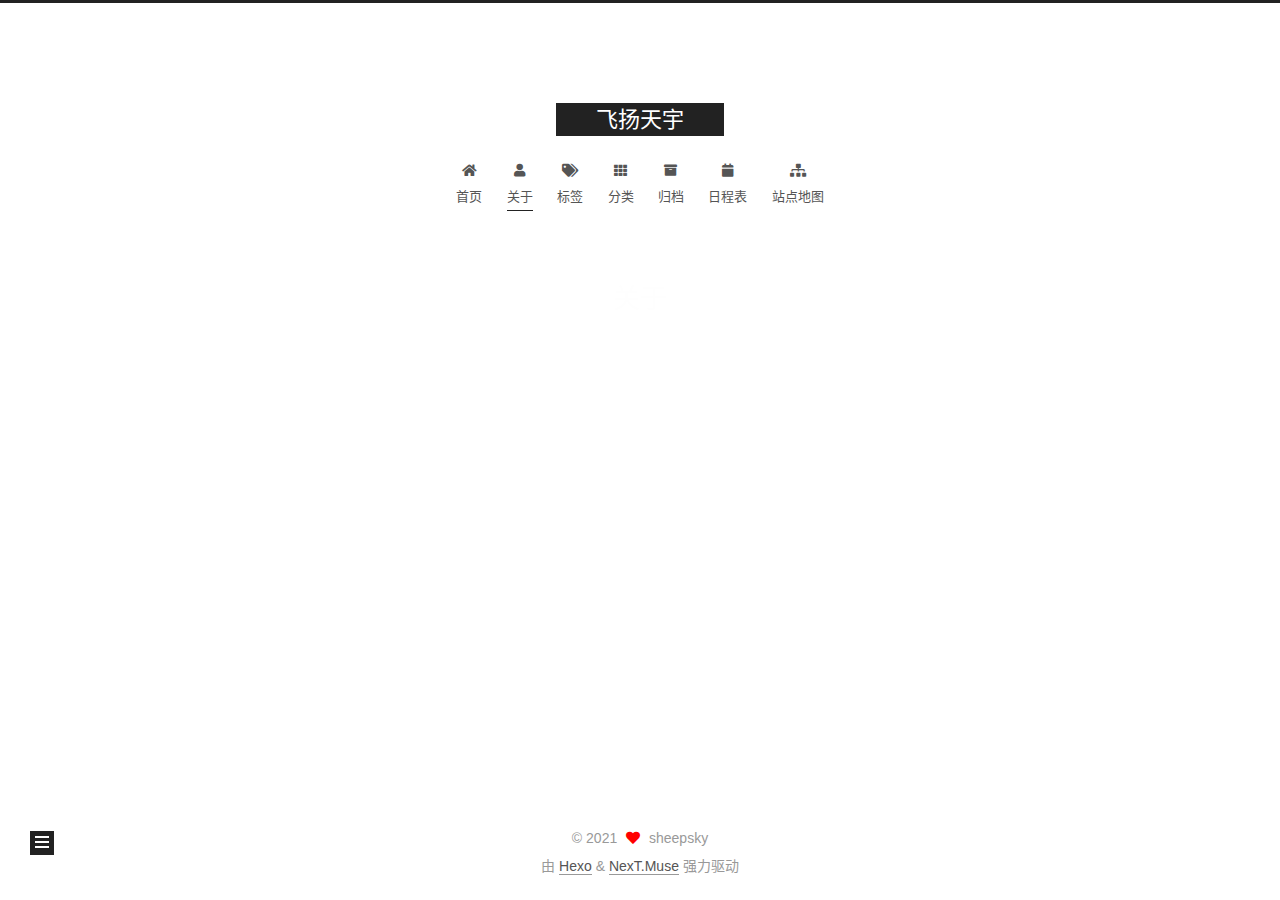
==== about/index.html @ 8d0b51e9 "Site updated: 2021-10-03 16:25:43" ====
<!DOCTYPE html>
<html lang="zh-CN">
<head>
  <meta charset="UTF-8">
<meta name="viewport" content="width=device-width, initial-scale=1, maximum-scale=2">
<meta name="theme-color" content="#222">
<meta name="generator" content="Hexo 5.4.0">
  <link rel="apple-touch-icon" sizes="180x180" href="/images/apple-touch-icon-next.png">
  <link rel="icon" type="image/png" sizes="32x32" href="/images/favicon-32x32-next.png">
  <link rel="icon" type="image/png" sizes="16x16" href="/images/favicon-16x16-next.png">
  <link rel="mask-icon" href="/images/logo.svg" color="#222">

<link rel="stylesheet" href="/css/main.css">


<link rel="stylesheet" href="/lib/font-awesome/css/all.min.css">

<script id="hexo-configurations">
    var NexT = window.NexT || {};
    var CONFIG = {"hostname":"example.com","root":"/","scheme":"Muse","version":"7.8.0","exturl":false,"sidebar":{"position":"left","display":"post","padding":18,"offset":12,"onmobile":false},"copycode":{"enable":false,"show_result":false,"style":null},"back2top":{"enable":true,"sidebar":false,"scrollpercent":false},"bookmark":{"enable":false,"color":"#222","save":"auto"},"fancybox":false,"mediumzoom":false,"lazyload":false,"pangu":false,"comments":{"style":"tabs","active":null,"storage":true,"lazyload":false,"nav":null},"algolia":{"hits":{"per_page":10},"labels":{"input_placeholder":"Search for Posts","hits_empty":"We didn't find any results for the search: ${query}","hits_stats":"${hits} results found in ${time} ms"}},"localsearch":{"enable":false,"trigger":"auto","top_n_per_article":1,"unescape":false,"preload":false},"motion":{"enable":true,"async":false,"transition":{"post_block":"fadeIn","post_header":"slideDownIn","post_body":"slideDownIn","coll_header":"slideLeftIn","sidebar":"slideUpIn"}}};
  </script>

  <meta property="og:type" content="website">
<meta property="og:title" content="关于">
<meta property="og:url" content="http://example.com/about/index.html">
<meta property="og:site_name" content="飞扬天宇">
<meta property="og:locale" content="zh_CN">
<meta property="article:published_time" content="2020-02-10T14:07:08.000Z">
<meta property="article:modified_time" content="2021-10-03T08:23:52.274Z">
<meta property="article:author" content="sheepsky">
<meta name="twitter:card" content="summary">

<link rel="canonical" href="http://example.com/about/">


<script id="page-configurations">
  // https://hexo.io/docs/variables.html
  CONFIG.page = {
    sidebar: "",
    isHome : false,
    isPost : false,
    lang   : 'zh-CN'
  };
</script>

  <title>关于 | 飞扬天宇
</title>
  






  <noscript>
  <style>
  .use-motion .brand,
  .use-motion .menu-item,
  .sidebar-inner,
  .use-motion .post-block,
  .use-motion .pagination,
  .use-motion .comments,
  .use-motion .post-header,
  .use-motion .post-body,
  .use-motion .collection-header { opacity: initial; }

  .use-motion .site-title,
  .use-motion .site-subtitle {
    opacity: initial;
    top: initial;
  }

  .use-motion .logo-line-before i { left: initial; }
  .use-motion .logo-line-after i { right: initial; }
  </style>
</noscript>

</head>

<body itemscope itemtype="http://schema.org/WebPage">
  <div class="container use-motion">
    <div class="headband"></div>

    <header class="header" itemscope itemtype="http://schema.org/WPHeader">
      <div class="header-inner"><div class="site-brand-container">
  <div class="site-nav-toggle">
    <div class="toggle" aria-label="切换导航栏">
      <span class="toggle-line toggle-line-first"></span>
      <span class="toggle-line toggle-line-middle"></span>
      <span class="toggle-line toggle-line-last"></span>
    </div>
  </div>

  <div class="site-meta">

    <a href="/" class="brand" rel="start">
      <span class="logo-line-before"><i></i></span>
      <h1 class="site-title">飞扬天宇</h1>
      <span class="logo-line-after"><i></i></span>
    </a>
  </div>

  <div class="site-nav-right">
    <div class="toggle popup-trigger">
    </div>
  </div>
</div>




<nav class="site-nav">
  <ul id="menu" class="main-menu menu">
        <li class="menu-item menu-item-home">

    <a href="/" rel="section"><i class="fa fa-home fa-fw"></i>首页</a>

  </li>
        <li class="menu-item menu-item-about">

    <a href="/about/" rel="section"><i class="fa fa-user fa-fw"></i>关于</a>

  </li>
        <li class="menu-item menu-item-tags">

    <a href="/tags/" rel="section"><i class="fa fa-tags fa-fw"></i>标签</a>

  </li>
        <li class="menu-item menu-item-categories">

    <a href="/categories/" rel="section"><i class="fa fa-th fa-fw"></i>分类</a>

  </li>
        <li class="menu-item menu-item-archives">

    <a href="/archives/" rel="section"><i class="fa fa-archive fa-fw"></i>归档</a>

  </li>
        <li class="menu-item menu-item-schedule">

    <a href="/schedule/" rel="section"><i class="fa fa-calendar fa-fw"></i>日程表</a>

  </li>
        <li class="menu-item menu-item-sitemap">

    <a href="/sitemap.xml" rel="section"><i class="fa fa-sitemap fa-fw"></i>站点地图</a>

  </li>
  </ul>
</nav>




</div>
    </header>

    
  <div class="back-to-top">
    <i class="fa fa-arrow-up"></i>
    <span>0%</span>
  </div>


    <main class="main">
      <div class="main-inner">
        <div class="content-wrap">
          
  
  

          <div class="content page posts-expand">
            

    
    
    
    <div class="post-block" lang="zh-CN">
      <header class="post-header">

<h1 class="post-title" itemprop="name headline">关于
</h1>

<div class="post-meta">
  

</div>

</header>

      
      
      
      <div class="post-body">
          
      </div>
      
      
      
    </div>
    

    
    
    


          </div>
          

<script>
  window.addEventListener('tabs:register', () => {
    let { activeClass } = CONFIG.comments;
    if (CONFIG.comments.storage) {
      activeClass = localStorage.getItem('comments_active') || activeClass;
    }
    if (activeClass) {
      let activeTab = document.querySelector(`a[href="#comment-${activeClass}"]`);
      if (activeTab) {
        activeTab.click();
      }
    }
  });
  if (CONFIG.comments.storage) {
    window.addEventListener('tabs:click', event => {
      if (!event.target.matches('.tabs-comment .tab-content .tab-pane')) return;
      let commentClass = event.target.classList[1];
      localStorage.setItem('comments_active', commentClass);
    });
  }
</script>

        </div>
          
  
  <div class="toggle sidebar-toggle">
    <span class="toggle-line toggle-line-first"></span>
    <span class="toggle-line toggle-line-middle"></span>
    <span class="toggle-line toggle-line-last"></span>
  </div>

  <aside class="sidebar">
    <div class="sidebar-inner">

      <ul class="sidebar-nav motion-element">
        <li class="sidebar-nav-toc">
          文章目录
        </li>
        <li class="sidebar-nav-overview">
          站点概览
        </li>
      </ul>

      <!--noindex-->
      <div class="post-toc-wrap sidebar-panel">
      </div>
      <!--/noindex-->

      <div class="site-overview-wrap sidebar-panel">
        <div class="site-author motion-element" itemprop="author" itemscope itemtype="http://schema.org/Person">
  <p class="site-author-name" itemprop="name">sheepsky</p>
  <div class="site-description" itemprop="description"></div>
</div>
<div class="site-state-wrap motion-element">
  <nav class="site-state">
      <div class="site-state-item site-state-posts">
          <a href="/archives/">
        
          <span class="site-state-item-count">1</span>
          <span class="site-state-item-name">日志</span>
        </a>
      </div>
  </nav>
</div>



      </div>

    </div>
  </aside>
  <div id="sidebar-dimmer"></div>


      </div>
    </main>

    <footer class="footer">
      <div class="footer-inner">
        

        

<div class="copyright">
  
  &copy; 
  <span itemprop="copyrightYear">2021</span>
  <span class="with-love">
    <i class="fa fa-heart"></i>
  </span>
  <span class="author" itemprop="copyrightHolder">sheepsky</span>
</div>
  <div class="powered-by">由 <a href="https://hexo.io/" class="theme-link" rel="noopener" target="_blank">Hexo</a> & <a href="https://muse.theme-next.org/" class="theme-link" rel="noopener" target="_blank">NexT.Muse</a> 强力驱动
  </div>

        








      </div>
    </footer>
  </div>

  
  <script src="/lib/anime.min.js"></script>
  <script src="/lib/velocity/velocity.min.js"></script>
  <script src="/lib/velocity/velocity.ui.min.js"></script>

<script src="/js/utils.js"></script>

<script src="/js/motion.js"></script>


<script src="/js/schemes/muse.js"></script>


<script src="/js/next-boot.js"></script>




  















  

  

</body>
</html>
---- css/main.css ----
:root {
  --body-bg-color: #fff;
  --content-bg-color: #fff;
  --card-bg-color: #f5f5f5;
  --text-color: #555;
  --blockquote-color: #666;
  --link-color: #555;
  --link-hover-color: #222;
  --brand-color: #fff;
  --brand-hover-color: #fff;
  --table-row-odd-bg-color: #f9f9f9;
  --table-row-hover-bg-color: #f5f5f5;
  --menu-item-bg-color: #f5f5f5;
  --btn-default-bg: #222;
  --btn-default-color: #fff;
  --btn-default-border-color: #222;
  --btn-default-hover-bg: #fff;
  --btn-default-hover-color: #222;
  --btn-default-hover-border-color: #222;
}
html {
  line-height: 1.15; /* 1 */
  -webkit-text-size-adjust: 100%; /* 2 */
}
body {
  margin: 0;
}
main {
  display: block;
}
h1 {
  font-size: 2em;
  margin: 0.67em 0;
}
hr {
  box-sizing: content-box; /* 1 */
  height: 0; /* 1 */
  overflow: visible; /* 2 */
}
pre {
  font-family: monospace, monospace; /* 1 */
  font-size: 1em; /* 2 */
}
a {
  background: transparent;
}
abbr[title] {
  border-bottom: none; /* 1 */
  text-decoration: underline; /* 2 */
  text-decoration: underline dotted; /* 2 */
}
b,
strong {
  font-weight: bolder;
}
code,
kbd,
samp {
  font-family: monospace, monospace; /* 1 */
  font-size: 1em; /* 2 */
}
small {
  font-size: 80%;
}
sub,
sup {
  font-size: 75%;
  line-height: 0;
  position: relative;
  vertical-align: baseline;
}
sub {
  bottom: -0.25em;
}
sup {
  top: -0.5em;
}
img {
  border-style: none;
}
button,
input,
optgroup,
select,
textarea {
  font-family: inherit; /* 1 */
  font-size: 100%; /* 1 */
  line-height: 1.15; /* 1 */
  margin: 0; /* 2 */
}
button,
input {
/* 1 */
  overflow: visible;
}
button,
select {
/* 1 */
  text-transform: none;
}
button,
[type='button'],
[type='reset'],
[type='submit'] {
  -webkit-appearance: button;
}
button::-moz-focus-inner,
[type='button']::-moz-focus-inner,
[type='reset']::-moz-focus-inner,
[type='submit']::-moz-focus-inner {
  border-style: none;
  padding: 0;
}
button:-moz-focusring,
[type='button']:-moz-focusring,
[type='reset']:-moz-focusring,
[type='submit']:-moz-focusring {
  outline: 1px dotted ButtonText;
}
fieldset {
  padding: 0.35em 0.75em 0.625em;
}
legend {
  box-sizing: border-box; /* 1 */
  color: inherit; /* 2 */
  display: table; /* 1 */
  max-width: 100%; /* 1 */
  padding: 0; /* 3 */
  white-space: normal; /* 1 */
}
progress {
  vertical-align: baseline;
}
textarea {
  overflow: auto;
}
[type='checkbox'],
[type='radio'] {
  box-sizing: border-box; /* 1 */
  padding: 0; /* 2 */
}
[type='number']::-webkit-inner-spin-button,
[type='number']::-webkit-outer-spin-button {
  height: auto;
}
[type='search'] {
  outline-offset: -2px; /* 2 */
  -webkit-appearance: textfield; /* 1 */
}
[type='search']::-webkit-search-decoration {
  -webkit-appearance: none;
}
::-webkit-file-upload-button {
  font: inherit; /* 2 */
  -webkit-appearance: button; /* 1 */
}
details {
  display: block;
}
summary {
  display: list-item;
}
template {
  display: none;
}
[hidden] {
  display: none;
}
::selection {
  background: #262a30;
  color: #eee;
}
html,
body {
  height: 100%;
}
body {
  background: var(--body-bg-color);
  color: var(--text-color);
  font-family: 'Lato', "PingFang SC", "Microsoft YaHei", sans-serif;
  font-size: 1em;
  line-height: 2;
}
@media (max-width: 991px) {
  body {
    padding-left: 0 !important;
    padding-right: 0 !important;
  }
}
h1,
h2,
h3,
h4,
h5,
h6 {
  font-family: 'Lato', "PingFang SC", "Microsoft YaHei", sans-serif;
  font-weight: bold;
  line-height: 1.5;
  margin: 20px 0 15px;
}
h1 {
  font-size: 1.5em;
}
h2 {
  font-size: 1.375em;
}
h3 {
  font-size: 1.25em;
}
h4 {
  font-size: 1.125em;
}
h5 {
  font-size: 1em;
}
h6 {
  font-size: 0.875em;
}
p {
  margin: 0 0 20px 0;
}
a,
span.exturl {
  border-bottom: 1px solid #999;
  color: var(--link-color);
  outline: 0;
  text-decoration: none;
  overflow-wrap: break-word;
  word-wrap: break-word;
  cursor: pointer;
}
a:hover,
span.exturl:hover {
  border-bottom-color: var(--link-hover-color);
  color: var(--link-hover-color);
}
iframe,
img,
video {
  display: block;
  margin-left: auto;
  margin-right: auto;
  max-width: 100%;
}
hr {
  background-image: repeating-linear-gradient(-45deg, #ddd, #ddd 4px, transparent 4px, transparent 8px);
  border: 0;
  height: 3px;
  margin: 40px 0;
}
blockquote {
  border-left: 4px solid #ddd;
  color: var(--blockquote-color);
  margin: 0;
  padding: 0 15px;
}
blockquote cite::before {
  content: '-';
  padding: 0 5px;
}
dt {
  font-weight: bold;
}
dd {
  margin: 0;
  padding: 0;
}
kbd {
  background-color: #f5f5f5;
  background-image: linear-gradient(#eee, #fff, #eee);
  border: 1px solid #ccc;
  border-radius: 0.2em;
  box-shadow: 0.1em 0.1em 0.2em rgba(0,0,0,0.1);
  color: #555;
  font-family: inherit;
  padding: 0.1em 0.3em;
  white-space: nowrap;
}
.table-container {
  overflow: auto;
}
table {
  border-collapse: collapse;
  border-spacing: 0;
  font-size: 0.875em;
  margin: 0 0 20px 0;
  width: 100%;
}
tbody tr:nth-of-type(odd) {
  background: var(--table-row-odd-bg-color);
}
tbody tr:hover {
  background: var(--table-row-hover-bg-color);
}
caption,
th,
td {
  font-weight: normal;
  padding: 8px;
  vertical-align: middle;
}
th,
td {
  border: 1px solid #ddd;
  border-bottom: 3px solid #ddd;
}
th {
  font-weight: 700;
  padding-bottom: 10px;
}
td {
  border-bottom-width: 1px;
}
.btn {
  background: var(--btn-default-bg);
  border: 2px solid var(--btn-default-border-color);
  border-radius: 0;
  color: var(--btn-default-color);
  display: inline-block;
  font-size: 0.875em;
  line-height: 2;
  padding: 0 20px;
  text-decoration: none;
  transition-property: background-color;
  transition-delay: 0s;
  transition-duration: 0.2s;
  transition-timing-function: ease-in-out;
}
.btn:hover {
  background: var(--btn-default-hover-bg);
  border-color: var(--btn-default-hover-border-color);
  color: var(--btn-default-hover-color);
}
.btn + .btn {
  margin: 0 0 8px 8px;
}
.btn .fa-fw {
  text-align: left;
  width: 1.285714285714286em;
}
.toggle {
  line-height: 0;
}
.toggle .toggle-line {
  background: #fff;
  display: inline-block;
  height: 2px;
  left: 0;
  position: relative;
  top: 0;
  transition: all 0.4s;
  vertical-align: top;
  width: 100%;
}
.toggle .toggle-line:not(:first-child) {
  margin-top: 3px;
}
.toggle.toggle-arrow .toggle-line-first {
  left: 50%;
  top: 2px;
  transform: rotate(45deg);
  width: 50%;
}
.toggle.toggle-arrow .toggle-line-middle {
  left: 2px;
  width: 90%;
}
.toggle.toggle-arrow .toggle-line-last {
  left: 50%;
  top: -2px;
  transform: rotate(-45deg);
  width: 50%;
}
.toggle.toggle-close .toggle-line-first {
  transform: rotate(-45deg);
  top: 5px;
}
.toggle.toggle-close .toggle-line-middle {
  opacity: 0;
}
.toggle.toggle-close .toggle-line-last {
  transform: rotate(45deg);
  top: -5px;
}
.highlight,
pre {
  background: #f7f7f7;
  color: #4d4d4c;
  line-height: 1.6;
  margin: 0 auto 20px;
}
pre,
code {
  font-family: consolas, Menlo, monospace, "PingFang SC", "Microsoft YaHei";
}
code {
  background: #eee;
  border-radius: 3px;
  color: #555;
  padding: 2px 4px;
  overflow-wrap: break-word;
  word-wrap: break-word;
}
.highlight *::selection {
  background: #d6d6d6;
}
.highlight pre {
  border: 0;
  margin: 0;
  padding: 10px 0;
}
.highlight table {
  border: 0;
  margin: 0;
  width: auto;
}
.highlight td {
  border: 0;
  padding: 0;
}
.highlight figcaption {
  background: #eff2f3;
  color: #4d4d4c;
  display: flex;
  font-size: 0.875em;
  justify-content: space-between;
  line-height: 1.2;
  padding: 0.5em;
}
.highlight figcaption a {
  color: #4d4d4c;
}
.highlight figcaption a:hover {
  border-bottom-color: #4d4d4c;
}
.highlight .gutter {
  -moz-user-select: none;
  -ms-user-select: none;
  -webkit-user-select: none;
  user-select: none;
}
.highlight .gutter pre {
  background: #eff2f3;
  color: #869194;
  padding-left: 10px;
  padding-right: 10px;
  text-align: right;
}
.highlight .code pre {
  background: #f7f7f7;
  padding-left: 10px;
  width: 100%;
}
.gist table {
  width: auto;
}
.gist table td {
  border: 0;
}
pre {
  overflow: auto;
  padding: 10px;
}
pre code {
  background: none;
  color: #4d4d4c;
  font-size: 0.875em;
  padding: 0;
  text-shadow: none;
}
pre .deletion {
  background: #fdd;
}
pre .addition {
  background: #dfd;
}
pre .meta {
  color: #eab700;
  -moz-user-select: none;
  -ms-user-select: none;
  -webkit-user-select: none;
  user-select: none;
}
pre .comment {
  color: #8e908c;
}
pre .variable,
pre .attribute,
pre .tag,
pre .name,
pre .regexp,
pre .ruby .constant,
pre .xml .tag .title,
pre .xml .pi,
pre .xml .doctype,
pre .html .doctype,
pre .css .id,
pre .css .class,
pre .css .pseudo {
  color: #c82829;
}
pre .number,
pre .preprocessor,
pre .built_in,
pre .builtin-name,
pre .literal,
pre .params,
pre .constant,
pre .command {
  color: #f5871f;
}
pre .ruby .class .title,
pre .css .rules .attribute,
pre .string,
pre .symbol,
pre .value,
pre .inheritance,
pre .header,
pre .ruby .symbol,
pre .xml .cdata,
pre .special,
pre .formula {
  color: #718c00;
}
pre .title,
pre .css .hexcolor {
  color: #3e999f;
}
pre .function,
pre .python .decorator,
pre .python .title,
pre .ruby .function .title,
pre .ruby .title .keyword,
pre .perl .sub,
pre .javascript .title,
pre .coffeescript .title {
  color: #4271ae;
}
pre .keyword,
pre .javascript .function {
  color: #8959a8;
}
.blockquote-center {
  border-left: none;
  margin: 40px 0;
  padding: 0;
  position: relative;
  text-align: center;
}
.blockquote-center .fa {
  display: block;
  opacity: 0.6;
  position: absolute;
  width: 100%;
}
.blockquote-center .fa-quote-left {
  border-top: 1px solid #ccc;
  text-align: left;
  top: -20px;
}
.blockquote-center .fa-quote-right {
  border-bottom: 1px solid #ccc;
  text-align: right;
  bottom: -20px;
}
.blockquote-center p,
.blockquote-center div {
  text-align: center;
}
.post-body .group-picture img {
  margin: 0 auto;
  padding: 0 3px;
}
.group-picture-row {
  margin-bottom: 6px;
  overflow: hidden;
}
.group-picture-column {
  float: left;
  margin-bottom: 10px;
}
.post-body .label {
  color: #555;
  display: inline;
  padding: 0 2px;
}
.post-body .label.default {
  background: #f0f0f0;
}
.post-body .label.primary {
  background: #efe6f7;
}
.post-body .label.info {
  background: #e5f2f8;
}
.post-body .label.success {
  background: #e7f4e9;
}
.post-body .label.warning {
  background: #fcf6e1;
}
.post-body .label.danger {
  background: #fae8eb;
}
.post-body .tabs {
  margin-bottom: 20px;
}
.post-body .tabs,
.tabs-comment {
  display: block;
  padding-top: 10px;
  position: relative;
}
.post-body .tabs ul.nav-tabs,
.tabs-comment ul.nav-tabs {
  display: flex;
  flex-wrap: wrap;
  margin: 0;
  margin-bottom: -1px;
  padding: 0;
}
@media (max-width: 413px) {
  .post-body .tabs ul.nav-tabs,
  .tabs-comment ul.nav-tabs {
    display: block;
    margin-bottom: 5px;
  }
}
.post-body .tabs ul.nav-tabs li.tab,
.tabs-comment ul.nav-tabs li.tab {
  border-bottom: 1px solid #ddd;
  border-left: 1px solid transparent;
  border-right: 1px solid transparent;
  border-top: 3px solid transparent;
  flex-grow: 1;
  list-style-type: none;
  border-radius: 0 0 0 0;
}
@media (max-width: 413px) {
  .post-body .tabs ul.nav-tabs li.tab,
  .tabs-comment ul.nav-tabs li.tab {
    border-bottom: 1px solid transparent;
    border-left: 3px solid transparent;
    border-right: 1px solid transparent;
    border-top: 1px solid transparent;
  }
}
@media (max-width: 413px) {
  .post-body .tabs ul.nav-tabs li.tab,
  .tabs-comment ul.nav-tabs li.tab {
    border-radius: 0;
  }
}
.post-body .tabs ul.nav-tabs li.tab a,
.tabs-comment ul.nav-tabs li.tab a {
  border-bottom: initial;
  display: block;
  line-height: 1.8;
  outline: 0;
  padding: 0.25em 0.75em;
  text-align: center;
  transition-delay: 0s;
  transition-duration: 0.2s;
  transition-timing-function: ease-out;
}
.post-body .tabs ul.nav-tabs li.tab a i,
.tabs-comment ul.nav-tabs li.tab a i {
  width: 1.285714285714286em;
}
.post-body .tabs ul.nav-tabs li.tab.active,
.tabs-comment ul.nav-tabs li.tab.active {
  border-bottom: 1px solid transparent;
  border-left: 1px solid #ddd;
  border-right: 1px solid #ddd;
  border-top: 3px solid #fc6423;
}
@media (max-width: 413px) {
  .post-body .tabs ul.nav-tabs li.tab.active,
  .tabs-comment ul.nav-tabs li.tab.active {
    border-bottom: 1px solid #ddd;
    border-left: 3px solid #fc6423;
    border-right: 1px solid #ddd;
    border-top: 1px solid #ddd;
  }
}
.post-body .tabs ul.nav-tabs li.tab.active a,
.tabs-comment ul.nav-tabs li.tab.active a {
  color: var(--link-color);
  cursor: default;
}
.post-body .tabs .tab-content .tab-pane,
.tabs-comment .tab-content .tab-pane {
  border: 1px solid #ddd;
  border-top: 0;
  padding: 20px 20px 0 20px;
  border-radius: 0;
}
.post-body .tabs .tab-content .tab-pane:not(.active),
.tabs-comment .tab-content .tab-pane:not(.active) {
  display: none;
}
.post-body .tabs .tab-content .tab-pane.active,
.tabs-comment .tab-content .tab-pane.active {
  display: block;
}
.post-body .tabs .tab-content .tab-pane.active:nth-of-type(1),
.tabs-comment .tab-content .tab-pane.active:nth-of-type(1) {
  border-radius: 0 0 0 0;
}
@media (max-width: 413px) {
  .post-body .tabs .tab-content .tab-pane.active:nth-of-type(1),
  .tabs-comment .tab-content .tab-pane.active:nth-of-type(1) {
    border-radius: 0;
  }
}
.post-body .note {
  border-radius: 3px;
  margin-bottom: 20px;
  padding: 1em;
  position: relative;
  border: 1px solid #eee;
  border-left-width: 5px;
}
.post-body .note h2,
.post-body .note h3,
.post-body .note h4,
.post-body .note h5,
.post-body .note h6 {
  margin-top: 0;
  border-bottom: initial;
  margin-bottom: 0;
  padding-top: 0;
}
.post-body .note p:first-child,
.post-body .note ul:first-child,
.post-body .note ol:first-child,
.post-body .note table:first-child,
.post-body .note pre:first-child,
.post-body .note blockquote:first-child,
.post-body .note img:first-child {
  margin-top: 0;
}
.post-body .note p:last-child,
.post-body .note ul:last-child,
.post-body .note ol:last-child,
.post-body .note table:last-child,
.post-body .note pre:last-child,
.post-body .note blockquote:last-child,
.post-body .note img:last-child {
  margin-bottom: 0;
}
.post-body .note.default {
  border-left-color: #777;
}
.post-body .note.default h2,
.post-body .note.default h3,
.post-body .note.default h4,
.post-body .note.default h5,
.post-body .note.default h6 {
  color: #777;
}
.post-body .note.primary {
  border-left-color: #6f42c1;
}
.post-body .note.primary h2,
.post-body .note.primary h3,
.post-body .note.primary h4,
.post-body .note.primary h5,
.post-body .note.primary h6 {
  color: #6f42c1;
}
.post-body .note.info {
  border-left-color: #428bca;
}
.post-body .note.info h2,
.post-body .note.info h3,
.post-body .note.info h4,
.post-body .note.info h5,
.post-body .note.info h6 {
  color: #428bca;
}
.post-body .note.success {
  border-left-color: #5cb85c;
}
.post-body .note.success h2,
.post-body .note.success h3,
.post-body .note.success h4,
.post-body .note.success h5,
.post-body .note.success h6 {
  color: #5cb85c;
}
.post-body .note.warning {
  border-left-color: #f0ad4e;
}
.post-body .note.warning h2,
.post-body .note.warning h3,
.post-body .note.warning h4,
.post-body .note.warning h5,
.post-body .note.warning h6 {
  color: #f0ad4e;
}
.post-body .note.danger {
  border-left-color: #d9534f;
}
.post-body .note.danger h2,
.post-body .note.danger h3,
.post-body .note.danger h4,
.post-body .note.danger h5,
.post-body .note.danger h6 {
  color: #d9534f;
}
.pagination .prev,
.pagination .next,
.pagination .page-number,
.pagination .space {
  display: inline-block;
  margin: 0 10px;
  padding: 0 11px;
  position: relative;
  top: -1px;
}
@media (max-width: 767px) {
  .pagination .prev,
  .pagination .next,
  .pagination .page-number,
  .pagination .space {
    margin: 0 5px;
  }
}
.pagination {
  border-top: 1px solid #eee;
  margin: 120px 0 0;
  text-align: center;
}
.pagination .prev,
.pagination .next,
.pagination .page-number {
  border-bottom: 0;
  border-top: 1px solid #eee;
  transition-property: border-color;
  transition-delay: 0s;
  transition-duration: 0.2s;
  transition-timing-function: ease-in-out;
}
.pagination .prev:hover,
.pagination .next:hover,
.pagination .page-number:hover {
  border-top-color: #222;
}
.pagination .space {
  margin: 0;
  padding: 0;
}
.pagination .prev {
  margin-left: 0;
}
.pagination .next {
  margin-right: 0;
}
.pagination .page-number.current {
  background: #ccc;
  border-top-color: #ccc;
  color: #fff;
}
@media (max-width: 767px) {
  .pagination {
    border-top: none;
  }
  .pagination .prev,
  .pagination .next,
  .pagination .page-number {
    border-bottom: 1px solid #eee;
    border-top: 0;
    margin-bottom: 10px;
    padding: 0 10px;
  }
  .pagination .prev:hover,
  .pagination .next:hover,
  .pagination .page-number:hover {
    border-bottom-color: #222;
  }
}
.comments {
  margin-top: 60px;
  overflow: hidden;
}
.comment-button-group {
  display: flex;
  flex-wrap: wrap-reverse;
  justify-content: center;
  margin: 1em 0;
}
.comment-button-group .comment-button {
  margin: 0.1em 0.2em;
}
.comment-button-group .comment-button.active {
  background: var(--btn-default-hover-bg);
  border-color: var(--btn-default-hover-border-color);
  color: var(--btn-default-hover-color);
}
.comment-position {
  display: none;
}
.comment-position.active {
  display: block;
}
.tabs-comment {
  background: var(--content-bg-color);
  margin-top: 4em;
  padding-top: 0;
}
.tabs-comment .comments {
  border: 0;
  box-shadow: none;
  margin-top: 0;
  padding-top: 0;
}
.container {
  min-height: 100%;
  position: relative;
}
.main-inner {
  margin: 0 auto;
  width: 700px;
}
@media (min-width: 1200px) {
  .main-inner {
    width: 800px;
  }
}
@media (min-width: 1600px) {
  .main-inner {
    width: 900px;
  }
}
@media (max-width: 767px) {
  .content-wrap {
    padding: 0 20px;
  }
}
.header {
  background: transparent;
}
.header-inner {
  margin: 0 auto;
  width: 700px;
}
@media (min-width: 1200px) {
  .header-inner {
    width: 800px;
  }
}
@media (min-width: 1600px) {
  .header-inner {
    width: 900px;
  }
}
.site-brand-container {
  display: flex;
  flex-shrink: 0;
  padding: 0 10px;
}
.headband {
  background: #222;
  height: 3px;
}
.site-meta {
  flex-grow: 1;
  text-align: center;
}
@media (max-width: 767px) {
  .site-meta {
    text-align: center;
  }
}
.brand {
  border-bottom: none;
  color: var(--brand-color);
  display: inline-block;
  line-height: 1.375em;
  padding: 0 40px;
  position: relative;
}
.brand:hover {
  color: var(--brand-hover-color);
}
.site-title {
  font-family: 'Lato', "PingFang SC", "Microsoft YaHei", sans-serif;
  font-size: 1.375em;
  font-weight: normal;
  margin: 0;
}
.site-subtitle {
  color: #999;
  font-size: 0.8125em;
  margin: 10px 0;
}
.use-motion .brand {
  opacity: 0;
}
.use-motion .site-title,
.use-motion .site-subtitle,
.use-motion .custom-logo-image {
  opacity: 0;
  position: relative;
  top: -10px;
}
.site-nav-toggle,
.site-nav-right {
  display: none;
}
@media (max-width: 767px) {
  .site-nav-toggle,
  .site-nav-right {
    display: flex;
    flex-direction: column;
    justify-content: center;
  }
}
.site-nav-toggle .toggle,
.site-nav-right .toggle {
  color: var(--text-color);
  padding: 10px;
  width: 22px;
}
.site-nav-toggle .toggle .toggle-line,
.site-nav-right .toggle .toggle-line {
  background: var(--text-color);
  border-radius: 1px;
}
.site-nav {
  display: block;
}
@media (max-width: 767px) {
  .site-nav {
    clear: both;
    display: none;
  }
}
.site-nav.site-nav-on {
  display: block;
}
.menu {
  margin-top: 20px;
  padding-left: 0;
  text-align: center;
}
.menu-item {
  display: inline-block;
  list-style: none;
  margin: 0 10px;
}
@media (max-width: 767px) {
  .menu-item {
    display: block;
    margin-top: 10px;
  }
  .menu-item.menu-item-search {
    display: none;
  }
}
.menu-item a,
.menu-item span.exturl {
  border-bottom: 0;
  display: block;
  font-size: 0.8125em;
  transition-property: border-color;
  transition-delay: 0s;
  transition-duration: 0.2s;
  transition-timing-function: ease-in-out;
}
@media (hover: none) {
  .menu-item a:hover,
  .menu-item span.exturl:hover {
    border-bottom-color: transparent !important;
  }
}
.menu-item .fa,
.menu-item .fab,
.menu-item .far,
.menu-item .fas {
  margin-right: 8px;
}
.menu-item .badge {
  display: inline-block;
  font-weight: bold;
  line-height: 1;
  margin-left: 0.35em;
  margin-top: 0.35em;
  text-align: center;
  white-space: nowrap;
}
@media (max-width: 767px) {
  .menu-item .badge {
    float: right;
    margin-left: 0;
  }
}
.menu-item-active a,
.menu .menu-item a:hover,
.menu .menu-item span.exturl:hover {
  background: var(--menu-item-bg-color);
}
.use-motion .menu-item {
  opacity: 0;
}
.sidebar {
  background: #222;
  bottom: 0;
  box-shadow: inset 0 2px 6px #000;
  position: fixed;
  top: 0;
}
@media (max-width: 991px) {
  .sidebar {
    display: none;
  }
}
.sidebar-inner {
  color: #999;
  padding: 18px 10px;
  text-align: center;
}
.cc-license {
  margin-top: 10px;
  text-align: center;
}
.cc-license .cc-opacity {
  border-bottom: none;
  opacity: 0.7;
}
.cc-license .cc-opacity:hover {
  opacity: 0.9;
}
.cc-license img {
  display: inline-block;
}
.site-author-image {
  border: 2px solid #333;
  display: block;
  margin: 0 auto;
  max-width: 96px;
  padding: 2px;
}
.site-author-name {
  color: #f5f5f5;
  font-weight: normal;
  margin: 5px 0 0;
  text-align: center;
}
.site-description {
  color: #999;
  font-size: 1em;
  margin-top: 5px;
  text-align: center;
}
.links-of-author {
  margin-top: 15px;
}
.links-of-author a,
.links-of-author span.exturl {
  border-bottom-color: #555;
  display: inline-block;
  font-size: 0.8125em;
  margin-bottom: 10px;
  margin-right: 10px;
  vertical-align: middle;
}
.links-of-author a::before,
.links-of-author span.exturl::before {
  background: #132447;
  border-radius: 50%;
  content: ' ';
  display: inline-block;
  height: 4px;
  margin-right: 3px;
  vertical-align: middle;
  width: 4px;
}
.sidebar-button {
  margin-top: 15px;
}
.sidebar-button a {
  border: 1px solid #fc6423;
  border-radius: 4px;
  color: #fc6423;
  display: inline-block;
  padding: 0 15px;
}
.sidebar-button a .fa,
.sidebar-button a .fab,
.sidebar-button a .far,
.sidebar-button a .fas {
  margin-right: 5px;
}
.sidebar-button a:hover {
  background: #fc6423;
  border: 1px solid #fc6423;
  color: #fff;
}
.sidebar-button a:hover .fa,
.sidebar-button a:hover .fab,
.sidebar-button a:hover .far,
.sidebar-button a:hover .fas {
  color: #fff;
}
.links-of-blogroll {
  font-size: 0.8125em;
  margin-top: 10px;
}
.links-of-blogroll-title {
  font-size: 0.875em;
  font-weight: 600;
  margin-top: 0;
}
.links-of-blogroll-list {
  list-style: none;
  margin: 0;
  padding: 0;
}
#sidebar-dimmer {
  display: none;
}
@media (max-width: 767px) {
  #sidebar-dimmer {
    background: #000;
    display: block;
    height: 100%;
    left: 100%;
    opacity: 0;
    position: fixed;
    top: 0;
    width: 100%;
    z-index: 1100;
  }
  .sidebar-active + #sidebar-dimmer {
    opacity: 0.7;
    transform: translateX(-100%);
    transition: opacity 0.5s;
  }
}
.sidebar-nav {
  margin: 0;
  padding-bottom: 20px;
  padding-left: 0;
}
.sidebar-nav li {
  border-bottom: 1px solid transparent;
  color: #666;
  cursor: pointer;
  display: inline-block;
  font-size: 0.875em;
}
.sidebar-nav li.sidebar-nav-overview {
  margin-left: 10px;
}
.sidebar-nav li:hover {
  color: #f5f5f5;
}
.sidebar-nav .sidebar-nav-active {
  border-bottom-color: #87daff;
  color: #87daff;
}
.sidebar-nav .sidebar-nav-active:hover {
  color: #87daff;
}
.sidebar-panel {
  display: none;
  overflow-x: hidden;
  overflow-y: auto;
}
.sidebar-panel-active {
  display: block;
}
.sidebar-toggle {
  background: #222;
  bottom: 45px;
  cursor: pointer;
  height: 14px;
  left: 30px;
  padding: 5px;
  position: fixed;
  width: 14px;
  z-index: 1300;
}
@media (max-width: 991px) {
  .sidebar-toggle {
    left: 20px;
    opacity: 0.8;
    display: none;
  }
}
.sidebar-toggle:hover .toggle-line {
  background: #87daff;
}
.post-toc {
  font-size: 0.875em;
}
.post-toc ol {
  list-style: none;
  margin: 0;
  padding: 0 2px 5px 10px;
  text-align: left;
}
.post-toc ol > ol {
  padding-left: 0;
}
.post-toc ol a {
  transition-property: all;
  transition-delay: 0s;
  transition-duration: 0.2s;
  transition-timing-function: ease-in-out;
}
.post-toc .nav-item {
  line-height: 1.8;
  overflow: hidden;
  text-overflow: ellipsis;
  white-space: nowrap;
}
.post-toc .nav .nav-child {
  display: none;
}
.post-toc .nav .active > .nav-child {
  display: block;
}
.post-toc .nav .active-current > .nav-child {
  display: block;
}
.post-toc .nav .active-current > .nav-child > .nav-item {
  display: block;
}
.post-toc .nav .active > a {
  border-bottom-color: #87daff;
  color: #87daff;
}
.post-toc .nav .active-current > a {
  color: #87daff;
}
.post-toc .nav .active-current > a:hover {
  color: #87daff;
}
.site-state {
  display: flex;
  justify-content: center;
  line-height: 1.4;
  margin-top: 10px;
  overflow: hidden;
  text-align: center;
  white-space: nowrap;
}
.site-state-item {
  padding: 0 15px;
}
.site-state-item:not(:first-child) {
  border-left: 1px solid #333;
}
.site-state-item a {
  border-bottom: none;
}
.site-state-item-count {
  display: block;
  font-size: 1.25em;
  font-weight: 600;
  text-align: center;
}
.site-state-item-name {
  color: inherit;
  font-size: 0.875em;
}
.footer {
  color: #999;
  font-size: 0.875em;
  padding: 20px 0;
}
.footer.footer-fixed {
  bottom: 0;
  left: 0;
  position: absolute;
  right: 0;
}
.footer-inner {
  box-sizing: border-box;
  margin: 0 auto;
  text-align: center;
  width: 700px;
}
@media (min-width: 1200px) {
  .footer-inner {
    width: 800px;
  }
}
@media (min-width: 1600px) {
  .footer-inner {
    width: 900px;
  }
}
.languages {
  display: inline-block;
  font-size: 1.125em;
  position: relative;
}
.languages .lang-select-label span {
  margin: 0 0.5em;
}
.languages .lang-select {
  height: 100%;
  left: 0;
  opacity: 0;
  position: absolute;
  top: 0;
  width: 100%;
}
.with-love {
  color: #ff0000;
  display: inline-block;
  margin: 0 5px;
}
.powered-by,
.theme-info {
  display: inline-block;
}
@-moz-keyframes iconAnimate {
  0%, 100% {
    transform: scale(1);
  }
  10%, 30% {
    transform: scale(0.9);
  }
  20%, 40%, 60%, 80% {
    transform: scale(1.1);
  }
  50%, 70% {
    transform: scale(1.1);
  }
}
@-webkit-keyframes iconAnimate {
  0%, 100% {
    transform: scale(1);
  }
  10%, 30% {
    transform: scale(0.9);
  }
  20%, 40%, 60%, 80% {
    transform: scale(1.1);
  }
  50%, 70% {
    transform: scale(1.1);
  }
}
@-o-keyframes iconAnimate {
  0%, 100% {
    transform: scale(1);
  }
  10%, 30% {
    transform: scale(0.9);
  }
  20%, 40%, 60%, 80% {
    transform: scale(1.1);
  }
  50%, 70% {
    transform: scale(1.1);
  }
}
@keyframes iconAnimate {
  0%, 100% {
    transform: scale(1);
  }
  10%, 30% {
    transform: scale(0.9);
  }
  20%, 40%, 60%, 80% {
    transform: scale(1.1);
  }
  50%, 70% {
    transform: scale(1.1);
  }
}
.back-to-top {
  font-size: 12px;
  text-align: center;
  transition-delay: 0s;
  transition-duration: 0.2s;
  transition-timing-function: ease-in-out;
}
.back-to-top {
  background: #222;
  bottom: -100px;
  box-sizing: border-box;
  color: #fff;
  cursor: pointer;
  left: 30px;
  opacity: 1;
  padding: 0 6px;
  position: fixed;
  transition-property: bottom;
  z-index: 1300;
  width: 24px;
}
.back-to-top span {
  display: none;
}
.back-to-top:hover {
  color: #87daff;
}
.back-to-top.back-to-top-on {
  bottom: 19px;
}
@media (max-width: 991px) {
  .back-to-top {
    left: 20px;
    opacity: 0.8;
  }
}
.post-body {
  font-family: 'Lato', "PingFang SC", "Microsoft YaHei", sans-serif;
  overflow-wrap: break-word;
  word-wrap: break-word;
}
@media (min-width: 1200px) {
  .post-body {
    font-size: 1.125em;
  }
}
.post-body .exturl .fa {
  font-size: 0.875em;
  margin-left: 4px;
}
.post-body .image-caption,
.post-body .figure .caption {
  color: #999;
  font-size: 0.875em;
  font-weight: bold;
  line-height: 1;
  margin: -20px auto 15px;
  text-align: center;
}
.post-sticky-flag {
  display: inline-block;
  transform: rotate(30deg);
}
.post-button {
  margin-top: 40px;
  text-align: center;
}
.use-motion .post-block,
.use-motion .pagination,
.use-motion .comments {
  opacity: 0;
}
.use-motion .post-header {
  opacity: 0;
}
.use-motion .post-body {
  opacity: 0;
}
.use-motion .collection-header {
  opacity: 0;
}
.posts-collapse {
  margin-left: 35px;
  position: relative;
}
@media (max-width: 767px) {
  .posts-collapse {
    margin-left: 0px;
    margin-right: 0px;
  }
}
.posts-collapse .collection-title {
  font-size: 1.125em;
  position: relative;
}
.posts-collapse .collection-title::before {
  background: #999;
  border: 1px solid #fff;
  border-radius: 50%;
  content: ' ';
  height: 10px;
  left: 0;
  margin-left: -6px;
  margin-top: -4px;
  position: absolute;
  top: 50%;
  width: 10px;
}
.posts-collapse .collection-year {
  font-size: 1.5em;
  font-weight: bold;
  margin: 60px 0;
  position: relative;
}
.posts-collapse .collection-year::before {
  background: #bbb;
  border-radius: 50%;
  content: ' ';
  height: 8px;
  left: 0;
  margin-left: -4px;
  margin-top: -4px;
  position: absolute;
  top: 50%;
  width: 8px;
}
.posts-collapse .collection-header {
  display: block;
  margin: 0 0 0 20px;
}
.posts-collapse .collection-header small {
  color: #bbb;
  margin-left: 5px;
}
.posts-collapse .post-header {
  border-bottom: 1px dashed #ccc;
  margin: 30px 0;
  padding-left: 15px;
  position: relative;
  transition-property: border;
  transition-delay: 0s;
  transition-duration: 0.2s;
  transition-timing-function: ease-in-out;
}
.posts-collapse .post-header::before {
  background: #bbb;
  border: 1px solid #fff;
  border-radius: 50%;
  content: ' ';
  height: 6px;
  left: 0;
  margin-left: -4px;
  position: absolute;
  top: 0.75em;
  transition-property: background;
  width: 6px;
  transition-delay: 0s;
  transition-duration: 0.2s;
  transition-timing-function: ease-in-out;
}
.posts-collapse .post-header:hover {
  border-bottom-color: #666;
}
.posts-collapse .post-header:hover::before {
  background: #222;
}
.posts-collapse .post-meta {
  display: inline;
  font-size: 0.75em;
  margin-right: 10px;
}
.posts-collapse .post-title {
  display: inline;
}
.posts-collapse .post-title a,
.posts-collapse .post-title span.exturl {
  border-bottom: none;
  color: var(--link-color);
}
.posts-collapse .post-title .fa-external-link-alt {
  font-size: 0.875em;
  margin-left: 5px;
}
.posts-collapse::before {
  background: #f5f5f5;
  content: ' ';
  height: 100%;
  left: 0;
  margin-left: -2px;
  position: absolute;
  top: 1.25em;
  width: 4px;
}
.post-eof {
  background: #ccc;
  height: 1px;
  margin: 80px auto 60px;
  text-align: center;
  width: 8%;
}
.post-block:last-of-type .post-eof {
  display: none;
}
.content {
  padding-top: 40px;
}
@media (min-width: 992px) {
  .post-body {
    text-align: justify;
  }
}
@media (max-width: 991px) {
  .post-body {
    text-align: justify;
  }
}
.post-body h1,
.post-body h2,
.post-body h3,
.post-body h4,
.post-body h5,
.post-body h6 {
  padding-top: 10px;
}
.post-body h1 .header-anchor,
.post-body h2 .header-anchor,
.post-body h3 .header-anchor,
.post-body h4 .header-anchor,
.post-body h5 .header-anchor,
.post-body h6 .header-anchor {
  border-bottom-style: none;
  color: #ccc;
  float: right;
  margin-left: 10px;
  visibility: hidden;
}
.post-body h1 .header-anchor:hover,
.post-body h2 .header-anchor:hover,
.post-body h3 .header-anchor:hover,
.post-body h4 .header-anchor:hover,
.post-body h5 .header-anchor:hover,
.post-body h6 .header-anchor:hover {
  color: inherit;
}
.post-body h1:hover .header-anchor,
.post-body h2:hover .header-anchor,
.post-body h3:hover .header-anchor,
.post-body h4:hover .header-anchor,
.post-body h5:hover .header-anchor,
.post-body h6:hover .header-anchor {
  visibility: visible;
}
.post-body iframe,
.post-body img,
.post-body video {
  margin-bottom: 20px;
}
.post-body .video-container {
  height: 0;
  margin-bottom: 20px;
  overflow: hidden;
  padding-top: 75%;
  position: relative;
  width: 100%;
}
.post-body .video-container iframe,
.post-body .video-container object,
.post-body .video-container embed {
  height: 100%;
  left: 0;
  margin: 0;
  position: absolute;
  top: 0;
  width: 100%;
}
.post-gallery {
  align-items: center;
  display: grid;
  grid-gap: 10px;
  grid-template-columns: 1fr 1fr 1fr;
  margin-bottom: 20px;
}
@media (max-width: 767px) {
  .post-gallery {
    grid-template-columns: 1fr 1fr;
  }
}
.post-gallery a {
  border: 0;
}
.post-gallery img {
  margin: 0;
}
.posts-expand .post-header {
  font-size: 1.125em;
}
.posts-expand .post-title {
  font-size: 1.5em;
  font-weight: normal;
  margin: initial;
  text-align: center;
  overflow-wrap: break-word;
  word-wrap: break-word;
}
.posts-expand .post-title-link {
  border-bottom: none;
  color: var(--link-color);
  display: inline-block;
  position: relative;
  vertical-align: top;
}
.posts-expand .post-title-link::before {
  background: var(--link-color);
  bottom: 0;
  content: '';
  height: 2px;
  left: 0;
  position: absolute;
  transform: scaleX(0);
  visibility: hidden;
  width: 100%;
  transition-delay: 0s;
  transition-duration: 0.2s;
  transition-timing-function: ease-in-out;
}
.posts-expand .post-title-link:hover::before {
  transform: scaleX(1);
  visibility: visible;
}
.posts-expand .post-title-link .fa-external-link-alt {
  font-size: 0.875em;
  margin-left: 5px;
}
.posts-expand .post-meta {
  color: #999;
  font-family: 'Lato', "PingFang SC", "Microsoft YaHei", sans-serif;
  font-size: 0.75em;
  margin: 3px 0 60px 0;
  text-align: center;
}
.posts-expand .post-meta .post-description {
  font-size: 0.875em;
  margin-top: 2px;
}
.posts-expand .post-meta time {
  border-bottom: 1px dashed #999;
  cursor: pointer;
}
.post-meta .post-meta-item + .post-meta-item::before {
  content: '|';
  margin: 0 0.5em;
}
.post-meta-divider {
  margin: 0 0.5em;
}
.post-meta-item-icon {
  margin-right: 3px;
}
@media (max-width: 991px) {
  .post-meta-item-icon {
    display: inline-block;
  }
}
@media (max-width: 991px) {
  .post-meta-item-text {
    display: none;
  }
}
.post-nav {
  border-top: 1px solid #eee;
  display: flex;
  justify-content: space-between;
  margin-top: 15px;
  padding: 10px 5px 0;
}
.post-nav-item {
  flex: 1;
}
.post-nav-item a {
  border-bottom: none;
  display: block;
  font-size: 0.875em;
  line-height: 1.6;
  position: relative;
}
.post-nav-item a:active {
  top: 2px;
}
.post-nav-item .fa {
  font-size: 0.75em;
}
.post-nav-item:first-child {
  margin-right: 15px;
}
.post-nav-item:first-child .fa {
  margin-right: 5px;
}
.post-nav-item:last-child {
  margin-left: 15px;
  text-align: right;
}
.post-nav-item:last-child .fa {
  margin-left: 5px;
}
.rtl.post-body p,
.rtl.post-body a,
.rtl.post-body h1,
.rtl.post-body h2,
.rtl.post-body h3,
.rtl.post-body h4,
.rtl.post-body h5,
.rtl.post-body h6,
.rtl.post-body li,
.rtl.post-body ul,
.rtl.post-body ol {
  direction: rtl;
  font-family: UKIJ Ekran;
}
.rtl.post-title {
  font-family: UKIJ Ekran;
}
.post-tags {
  margin-top: 40px;
  text-align: center;
}
.post-tags a {
  display: inline-block;
  font-size: 0.8125em;
}
.post-tags a:not(:last-child) {
  margin-right: 10px;
}
.post-widgets {
  border-top: 1px solid #eee;
  margin-top: 15px;
  text-align: center;
}
.wp_rating {
  height: 20px;
  line-height: 20px;
  margin-top: 10px;
  padding-top: 6px;
  text-align: center;
}
.social-like {
  display: flex;
  font-size: 0.875em;
  justify-content: center;
  text-align: center;
}
.reward-container {
  margin: 20px auto;
  padding: 10px 0;
  text-align: center;
  width: 90%;
}
.reward-container button {
  background: transparent;
  border: 1px solid #fc6423;
  border-radius: 0;
  color: #fc6423;
  cursor: pointer;
  line-height: 2;
  outline: 0;
  padding: 0 15px;
  vertical-align: text-top;
}
.reward-container button:hover {
  background: #fc6423;
  border: 1px solid transparent;
  color: #fa9366;
}
#qr {
  padding-top: 20px;
}
#qr a {
  border: 0;
}
#qr img {
  display: inline-block;
  margin: 0.8em 2em 0 2em;
  max-width: 100%;
  width: 180px;
}
#qr p {
  text-align: center;
}
.category-all-page .category-all-title {
  text-align: center;
}
.category-all-page .category-all {
  margin-top: 20px;
}
.category-all-page .category-list {
  list-style: none;
  margin: 0;
  padding: 0;
}
.category-all-page .category-list-item {
  margin: 5px 10px;
}
.category-all-page .category-list-count {
  color: #bbb;
}
.category-all-page .category-list-count::before {
  content: ' (';
  display: inline;
}
.category-all-page .category-list-count::after {
  content: ') ';
  display: inline;
}
.category-all-page .category-list-child {
  padding-left: 10px;
}
.event-list {
  padding: 0;
}
.event-list hr {
  background: #222;
  margin: 20px 0 45px 0;
}
.event-list hr::after {
  background: #222;
  color: #fff;
  content: 'NOW';
  display: inline-block;
  font-weight: bold;
  padding: 0 5px;
  text-align: right;
}
.event-list .event {
  background: #222;
  margin: 20px 0;
  min-height: 40px;
  padding: 15px 0 15px 10px;
}
.event-list .event .event-summary {
  color: #fff;
  margin: 0;
  padding-bottom: 3px;
}
.event-list .event .event-summary::before {
  animation: dot-flash 1s alternate infinite ease-in-out;
  color: #fff;
  content: '\f111';
  display: inline-block;
  font-size: 10px;
  margin-right: 25px;
  vertical-align: middle;
  font-family: 'Font Awesome 5 Free';
  font-weight: 900;
}
.event-list .event .event-relative-time {
  color: #bbb;
  display: inline-block;
  font-size: 12px;
  font-weight: normal;
  padding-left: 12px;
}
.event-list .event .event-details {
  color: #fff;
  display: block;
  line-height: 18px;
  margin-left: 56px;
  padding-bottom: 6px;
  padding-top: 3px;
  text-indent: -24px;
}
.event-list .event .event-details::before {
  color: #fff;
  display: inline-block;
  margin-right: 9px;
  text-align: center;
  text-indent: 0;
  width: 14px;
  font-family: 'Font Awesome 5 Free';
  font-weight: 900;
}
.event-list .event .event-details.event-location::before {
  content: '\f041';
}
.event-list .event .event-details.event-duration::before {
  content: '\f017';
}
.event-list .event-past {
  background: #f5f5f5;
}
.event-list .event-past .event-summary,
.event-list .event-past .event-details {
  color: #bbb;
  opacity: 0.9;
}
.event-list .event-past .event-summary::before,
.event-list .event-past .event-details::before {
  animation: none;
  color: #bbb;
}
@-moz-keyframes dot-flash {
  from {
    opacity: 1;
    transform: scale(1);
  }
  to {
    opacity: 0;
    transform: scale(0.8);
  }
}
@-webkit-keyframes dot-flash {
  from {
    opacity: 1;
    transform: scale(1);
  }
  to {
    opacity: 0;
    transform: scale(0.8);
  }
}
@-o-keyframes dot-flash {
  from {
    opacity: 1;
    transform: scale(1);
  }
  to {
    opacity: 0;
    transform: scale(0.8);
  }
}
@keyframes dot-flash {
  from {
    opacity: 1;
    transform: scale(1);
  }
  to {
    opacity: 0;
    transform: scale(0.8);
  }
}
ul.breadcrumb {
  font-size: 0.75em;
  list-style: none;
  margin: 1em 0;
  padding: 0 2em;
  text-align: center;
}
ul.breadcrumb li {
  display: inline;
}
ul.breadcrumb li + li::before {
  content: '/\00a0';
  font-weight: normal;
  padding: 0.5em;
}
ul.breadcrumb li + li:last-child {
  font-weight: bold;
}
.tag-cloud {
  text-align: center;
}
.tag-cloud a {
  display: inline-block;
  margin: 10px;
}
.tag-cloud a:hover {
  color: var(--link-hover-color) !important;
}
@media (max-width: 767px) {
  .header-inner,
  .main-inner,
  .footer-inner {
    width: auto;
  }
}
.header-inner {
  padding-top: 100px;
}
@media (max-width: 767px) {
  .header-inner {
    padding-top: 50px;
  }
}
.main-inner {
  padding-bottom: 60px;
}
.content {
  padding-top: 70px;
}
@media (max-width: 767px) {
  .content {
    padding-top: 35px;
  }
}
embed {
  display: block;
  margin: 0 auto 25px auto;
}
.custom-logo .site-meta-headline {
  text-align: center;
}
.custom-logo .site-title {
  color: #222;
  margin: 10px auto 0;
}
.custom-logo .site-title a {
  border: 0;
}
.custom-logo-image {
  background: #fff;
  margin: 0 auto;
  max-width: 150px;
  padding: 5px;
}
.brand {
  background: var(--btn-default-bg);
}
@media (max-width: 767px) {
  .site-nav {
    border-bottom: 1px solid #ddd;
    border-top: 1px solid #ddd;
    left: 0;
    margin: 0;
    padding: 0;
    width: 100%;
  }
}
@media (max-width: 767px) {
  .menu {
    text-align: left;
  }
}
.menu-item-active a,
.menu .menu-item a:hover,
.menu .menu-item span.exturl:hover {
  background: transparent;
  border-bottom: 1px solid var(--link-hover-color) !important;
}
@media (max-width: 767px) {
  .menu-item-active a,
  .menu .menu-item a:hover,
  .menu .menu-item span.exturl:hover {
    border-bottom: 1px dotted #ddd !important;
  }
}
@media (max-width: 767px) {
  .menu .menu-item {
    margin: 0 10px;
  }
}
.menu .menu-item a,
.menu .menu-item span.exturl {
  border-bottom: 1px solid transparent;
}
@media (max-width: 767px) {
  .menu .menu-item a,
  .menu .menu-item span.exturl {
    padding: 5px 10px;
  }
}
@media (min-width: 768px) {
  .menu .menu-item .fa,
  .menu .menu-item .fab,
  .menu .menu-item .far,
  .menu .menu-item .fas {
    display: block;
    line-height: 2;
    margin-right: 0;
    width: 100%;
  }
}
.menu .menu-item .badge {
  background: #eee;
  padding: 1px 4px;
}
.sub-menu {
  margin: 10px 0;
}
.sub-menu .menu-item {
  display: inline-block;
}
.sidebar {
  left: -320px;
}
.sidebar.sidebar-active {
  left: 0;
}
.sidebar {
  width: 320px;
  z-index: 1200;
  transition-delay: 0s;
  transition-duration: 0.2s;
  transition-timing-function: ease-out;
}
.sidebar a,
.sidebar span.exturl {
  border-bottom-color: #555;
  color: #999;
}
.sidebar a:hover,
.sidebar span.exturl:hover {
  border-bottom-color: #eee;
  color: #eee;
}
.links-of-blogroll-item {
  padding: 2px 10px;
}
.links-of-blogroll-item a,
.links-of-blogroll-item span.exturl {
  box-sizing: border-box;
  display: inline-block;
  max-width: 280px;
  overflow: hidden;
  text-overflow: ellipsis;
  white-space: nowrap;
}
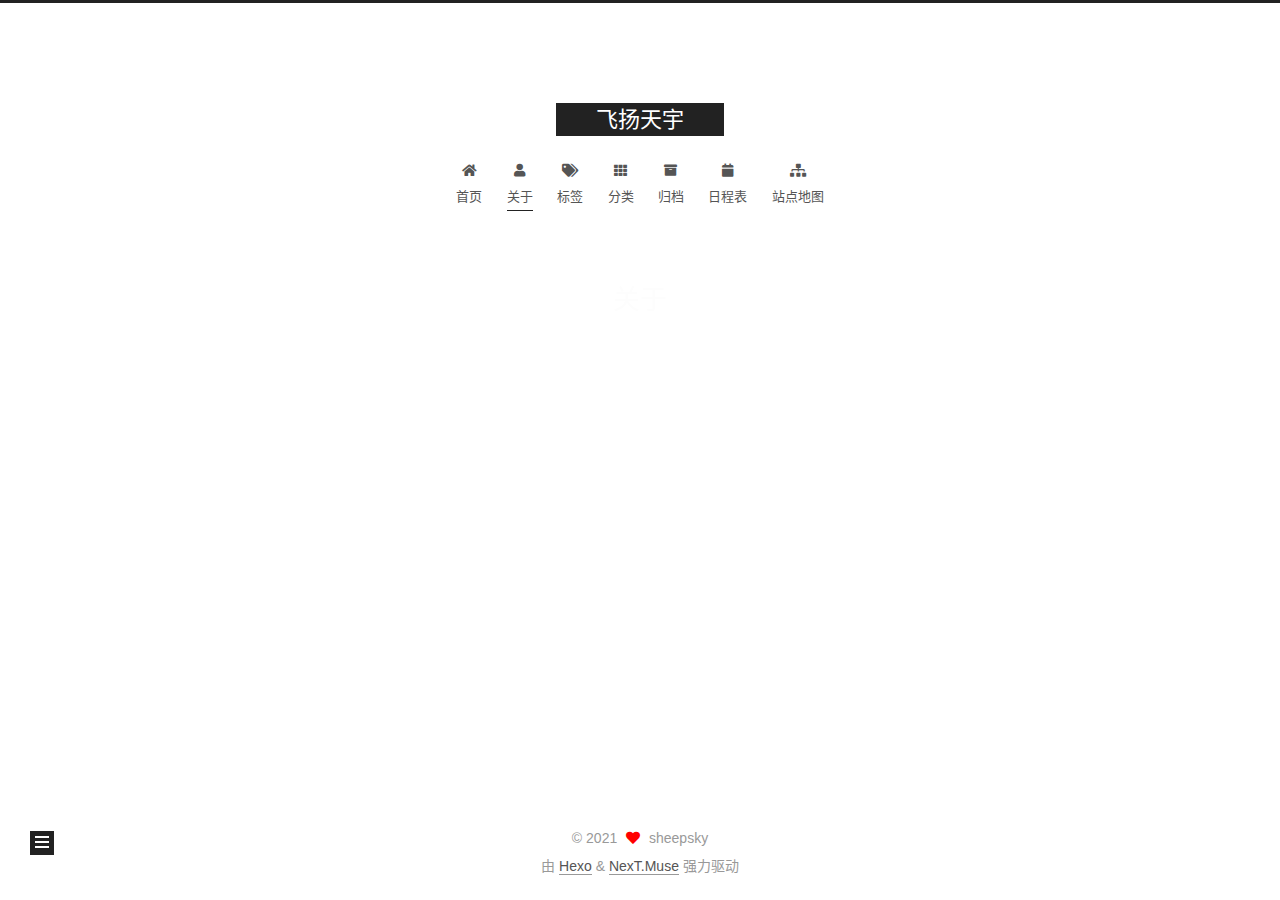
==== commit 6191990f: "Site updated: 2021-10-03 16:36:07" ====
--- a/about/index.html
+++ b/about/index.html
@@ -258,6 +258,8 @@
 
       <div class="site-overview-wrap sidebar-panel">
         <div class="site-author motion-element" itemprop="author" itemscope itemtype="http://schema.org/Person">
+    <img class="site-author-image" itemprop="image" alt="sheepsky"
+      src="/images/Mikasa.png">
   <p class="site-author-name" itemprop="name">sheepsky</p>
   <div class="site-description" itemprop="description"></div>
 </div>
--- a/css/main.css
+++ b/css/main.css
@@ -1168,7 +1168,7 @@
 }
 .links-of-author a::before,
 .links-of-author span.exturl::before {
-  background: #132447;
+  background: #7fffbf;
   border-radius: 50%;
   content: ' ';
   display: inline-block;
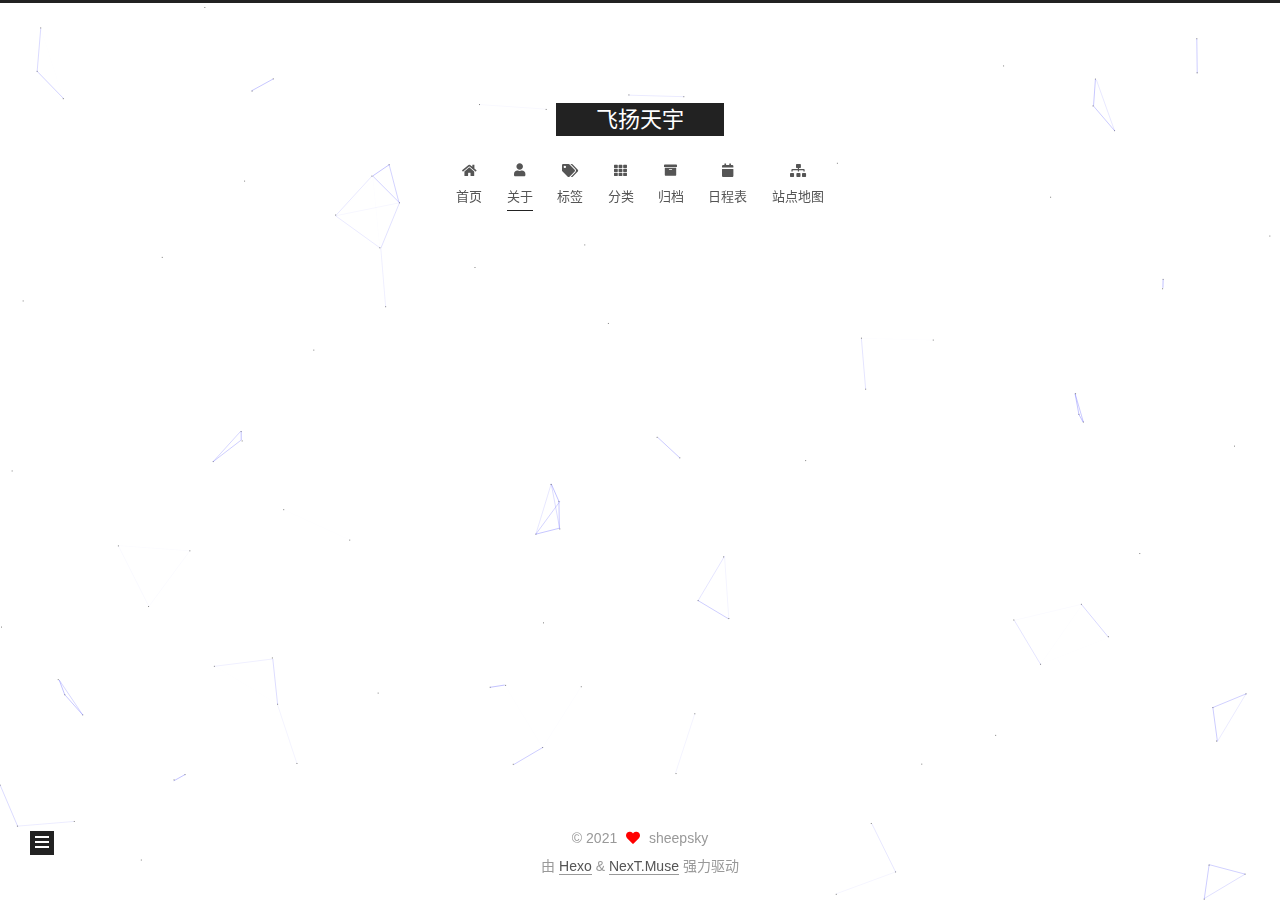
==== commit 4e20d7fe: "Site updated: 2021-10-03 16:40:25" ====
--- a/about/index.html
+++ b/about/index.html
@@ -319,6 +319,8 @@
   </div>
 
   
+  
+  <script color='0,0,255' opacity='0.5' zIndex='-1' count='99' src="/lib/canvas-nest/canvas-nest.min.js"></script>
   <script src="/lib/anime.min.js"></script>
   <script src="/lib/velocity/velocity.min.js"></script>
   <script src="/lib/velocity/velocity.ui.min.js"></script>
--- a/css/main.css
+++ b/css/main.css
@@ -1168,7 +1168,7 @@
 }
 .links-of-author a::before,
 .links-of-author span.exturl::before {
-  background: #7fffbf;
+  background: #0b4bff;
   border-radius: 50%;
   content: ' ';
   display: inline-block;
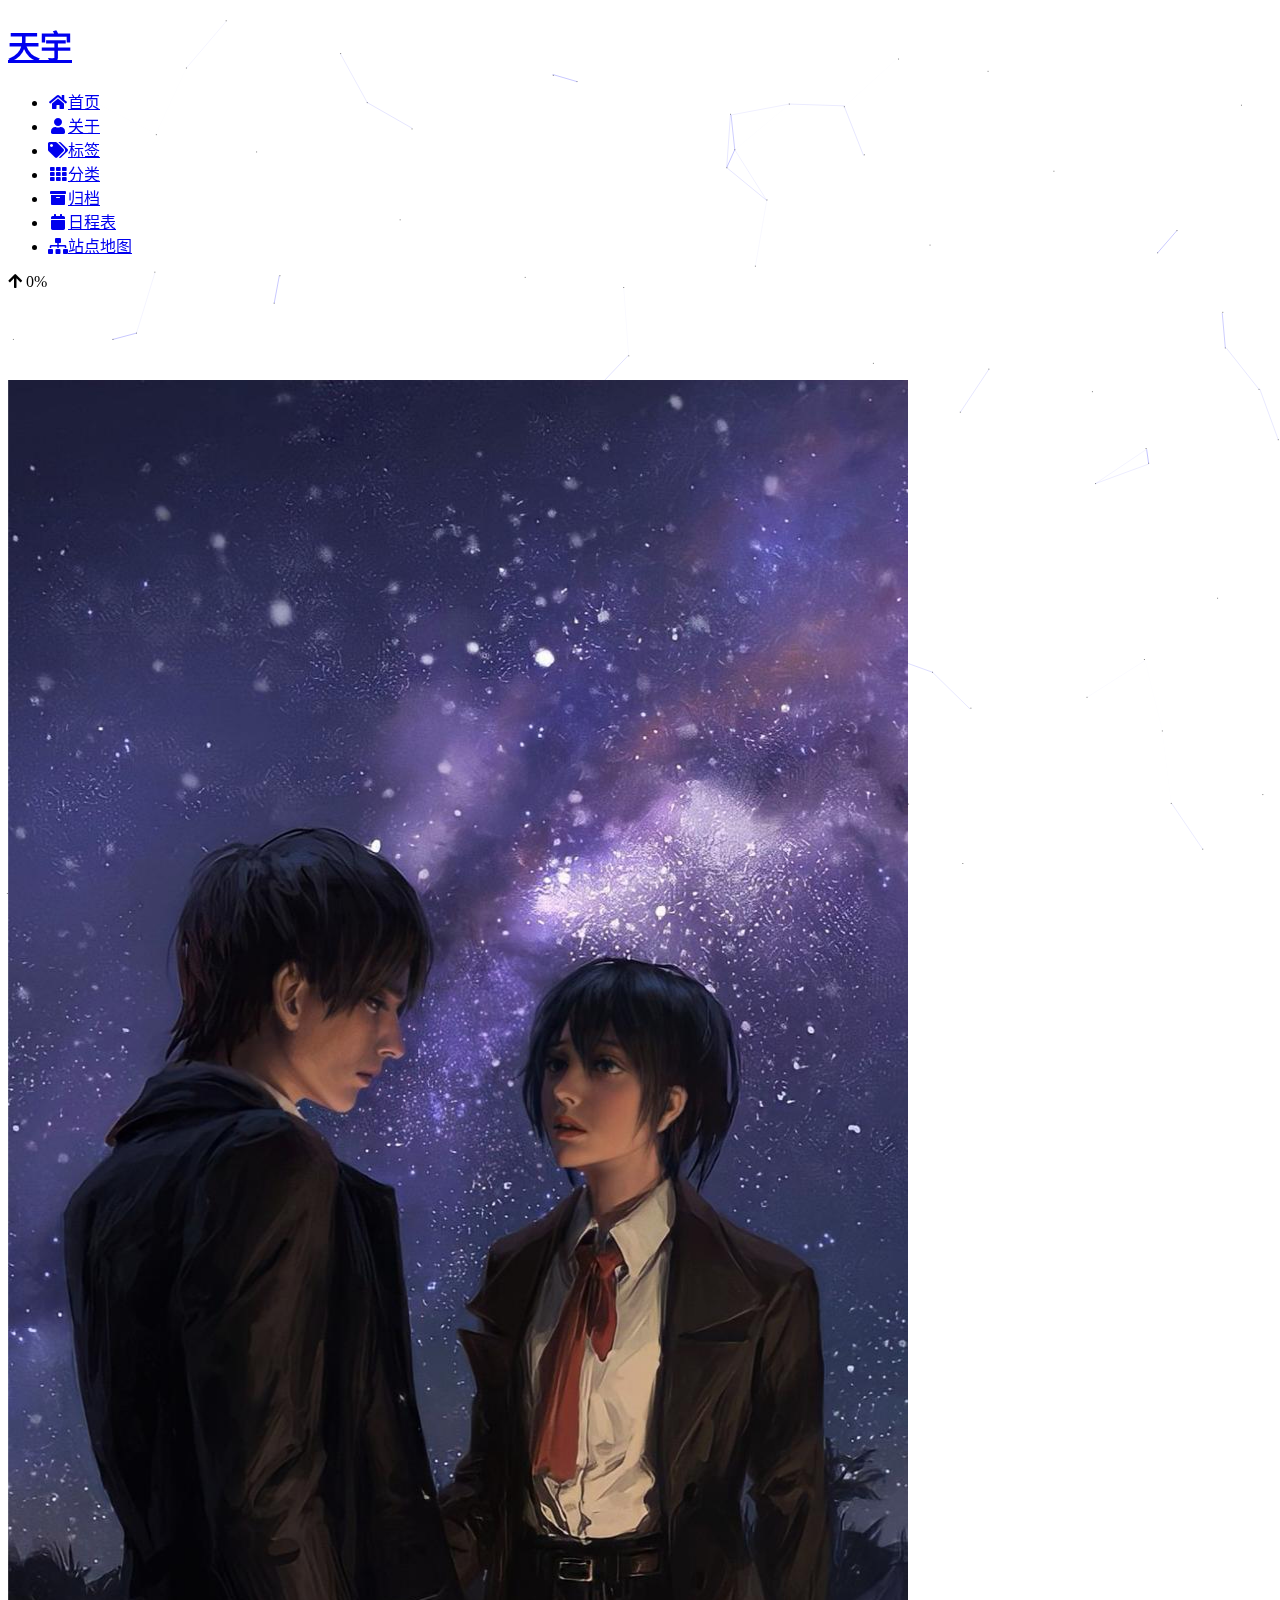
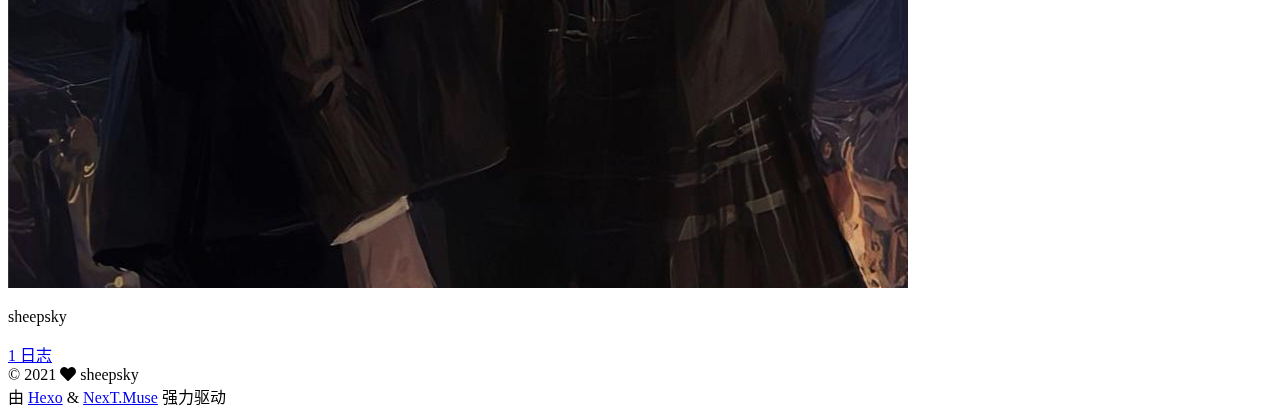
==== commit b929ae79: "Site updated: 2021-10-03 17:00:54" ====
--- a/about/index.html
+++ b/about/index.html
@@ -23,7 +23,7 @@
   <meta property="og:type" content="website">
 <meta property="og:title" content="关于">
 <meta property="og:url" content="http://example.com/about/index.html">
-<meta property="og:site_name" content="飞扬天宇">
+<meta property="og:site_name" content="天宇">
 <meta property="og:locale" content="zh_CN">
 <meta property="article:published_time" content="2020-02-10T14:07:08.000Z">
 <meta property="article:modified_time" content="2021-10-03T08:23:52.274Z">
@@ -43,7 +43,7 @@
   };
 </script>
 
-  <title>关于 | 飞扬天宇
+  <title>关于 | 天宇
 </title>
   
 
@@ -95,7 +95,7 @@
 
     <a href="/" class="brand" rel="start">
       <span class="logo-line-before"><i></i></span>
-      <h1 class="site-title">飞扬天宇</h1>
+      <h1 class="site-title">天宇</h1>
       <span class="logo-line-after"><i></i></span>
     </a>
   </div>
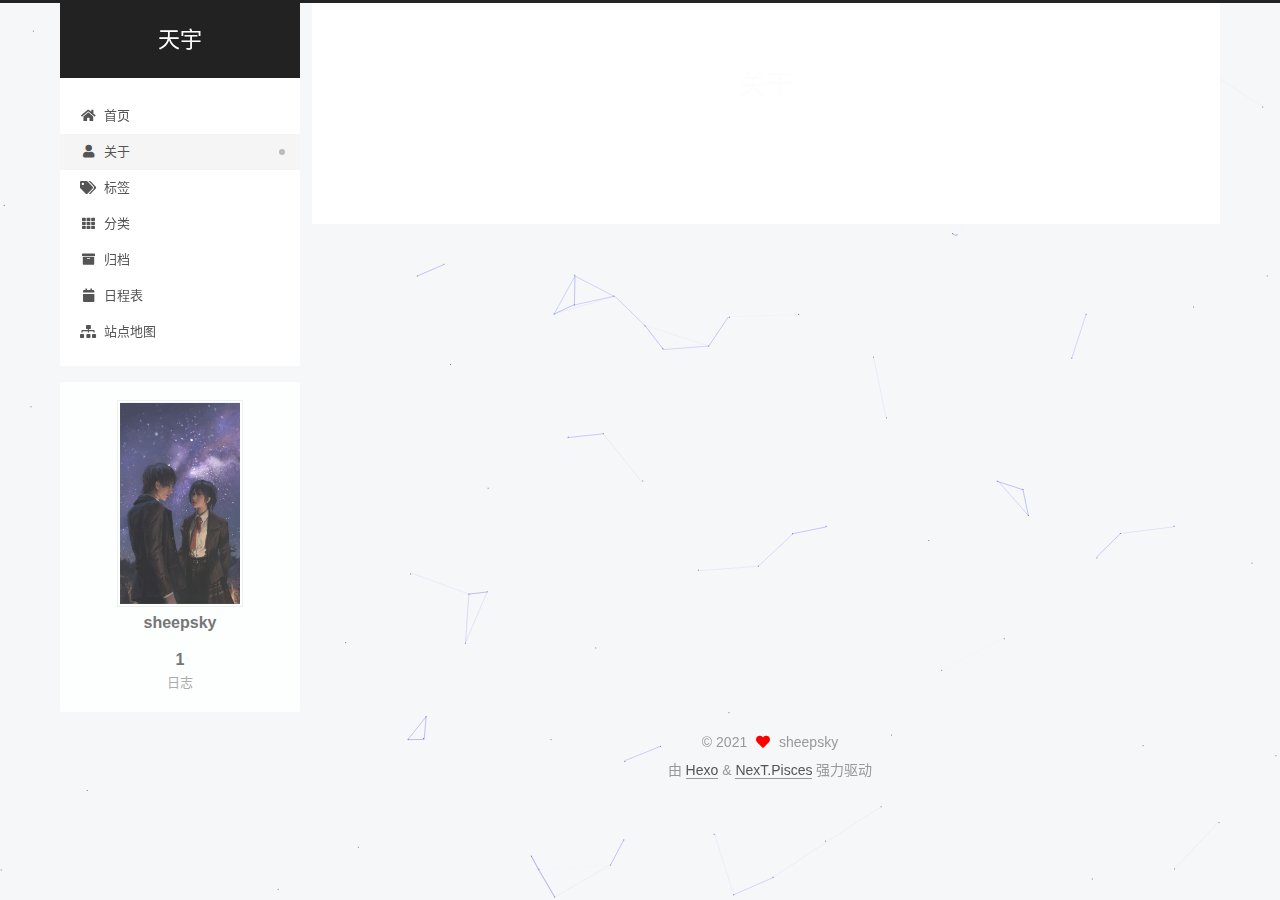
==== commit 8801b1b0: "Site updated: 2021-10-03 17:19:39" ====
--- a/about/index.html
+++ b/about/index.html
@@ -17,7 +17,7 @@
 
 <script id="hexo-configurations">
     var NexT = window.NexT || {};
-    var CONFIG = {"hostname":"example.com","root":"/","scheme":"Muse","version":"7.8.0","exturl":false,"sidebar":{"position":"left","display":"post","padding":18,"offset":12,"onmobile":false},"copycode":{"enable":false,"show_result":false,"style":null},"back2top":{"enable":true,"sidebar":false,"scrollpercent":false},"bookmark":{"enable":false,"color":"#222","save":"auto"},"fancybox":false,"mediumzoom":false,"lazyload":false,"pangu":false,"comments":{"style":"tabs","active":null,"storage":true,"lazyload":false,"nav":null},"algolia":{"hits":{"per_page":10},"labels":{"input_placeholder":"Search for Posts","hits_empty":"We didn't find any results for the search: ${query}","hits_stats":"${hits} results found in ${time} ms"}},"localsearch":{"enable":false,"trigger":"auto","top_n_per_article":1,"unescape":false,"preload":false},"motion":{"enable":true,"async":false,"transition":{"post_block":"fadeIn","post_header":"slideDownIn","post_body":"slideDownIn","coll_header":"slideLeftIn","sidebar":"slideUpIn"}}};
+    var CONFIG = {"hostname":"example.com","root":"/","scheme":"Pisces","version":"7.8.0","exturl":false,"sidebar":{"position":"left","display":"post","padding":18,"offset":12,"onmobile":false},"copycode":{"enable":false,"show_result":false,"style":null},"back2top":{"enable":true,"sidebar":false,"scrollpercent":false},"bookmark":{"enable":false,"color":"#222","save":"auto"},"fancybox":false,"mediumzoom":false,"lazyload":false,"pangu":false,"comments":{"style":"tabs","active":null,"storage":true,"lazyload":false,"nav":null},"algolia":{"hits":{"per_page":10},"labels":{"input_placeholder":"Search for Posts","hits_empty":"We didn't find any results for the search: ${query}","hits_stats":"${hits} results found in ${time} ms"}},"localsearch":{"enable":false,"trigger":"auto","top_n_per_article":1,"unescape":false,"preload":false},"motion":{"enable":true,"async":false,"transition":{"post_block":"fadeIn","post_header":"slideDownIn","post_body":"slideDownIn","coll_header":"slideLeftIn","sidebar":"slideUpIn"}}};
   </script>
 
   <meta property="og:type" content="website">
@@ -302,7 +302,7 @@
   </span>
   <span class="author" itemprop="copyrightHolder">sheepsky</span>
 </div>
-  <div class="powered-by">由 <a href="https://hexo.io/" class="theme-link" rel="noopener" target="_blank">Hexo</a> & <a href="https://muse.theme-next.org/" class="theme-link" rel="noopener" target="_blank">NexT.Muse</a> 强力驱动
+  <div class="powered-by">由 <a href="https://hexo.io/" class="theme-link" rel="noopener" target="_blank">Hexo</a> & <a href="https://pisces.theme-next.org/" class="theme-link" rel="noopener" target="_blank">NexT.Pisces</a> 强力驱动
   </div>
 
         
@@ -330,7 +330,7 @@
 <script src="/js/motion.js"></script>
 
 
-<script src="/js/schemes/muse.js"></script>
+<script src="/js/schemes/pisces.js"></script>
 
 
 <script src="/js/next-boot.js"></script>
--- a/css/main.css
+++ b/css/main.css
@@ -0,0 +1,2441 @@
+:root {
+  --body-bg-color: #f5f7f9;
+  --content-bg-color: #fff;
+  --card-bg-color: #f5f5f5;
+  --text-color: #555;
+  --blockquote-color: #666;
+  --link-color: #555;
+  --link-hover-color: #222;
+  --brand-color: #fff;
+  --brand-hover-color: #fff;
+  --table-row-odd-bg-color: #f9f9f9;
+  --table-row-hover-bg-color: #f5f5f5;
+  --menu-item-bg-color: #f5f5f5;
+  --btn-default-bg: #fff;
+  --btn-default-color: #555;
+  --btn-default-border-color: #555;
+  --btn-default-hover-bg: #222;
+  --btn-default-hover-color: #fff;
+  --btn-default-hover-border-color: #222;
+}
+html {
+  line-height: 1.15; /* 1 */
+  -webkit-text-size-adjust: 100%; /* 2 */
+}
+body {
+  margin: 0;
+}
+main {
+  display: block;
+}
+h1 {
+  font-size: 2em;
+  margin: 0.67em 0;
+}
+hr {
+  box-sizing: content-box; /* 1 */
+  height: 0; /* 1 */
+  overflow: visible; /* 2 */
+}
+pre {
+  font-family: monospace, monospace; /* 1 */
+  font-size: 1em; /* 2 */
+}
+a {
+  background: transparent;
+}
+abbr[title] {
+  border-bottom: none; /* 1 */
+  text-decoration: underline; /* 2 */
+  text-decoration: underline dotted; /* 2 */
+}
+b,
+strong {
+  font-weight: bolder;
+}
+code,
+kbd,
+samp {
+  font-family: monospace, monospace; /* 1 */
+  font-size: 1em; /* 2 */
+}
+small {
+  font-size: 80%;
+}
+sub,
+sup {
+  font-size: 75%;
+  line-height: 0;
+  position: relative;
+  vertical-align: baseline;
+}
+sub {
+  bottom: -0.25em;
+}
+sup {
+  top: -0.5em;
+}
+img {
+  border-style: none;
+}
+button,
+input,
+optgroup,
+select,
+textarea {
+  font-family: inherit; /* 1 */
+  font-size: 100%; /* 1 */
+  line-height: 1.15; /* 1 */
+  margin: 0; /* 2 */
+}
+button,
+input {
+/* 1 */
+  overflow: visible;
+}
+button,
+select {
+/* 1 */
+  text-transform: none;
+}
+button,
+[type='button'],
+[type='reset'],
+[type='submit'] {
+  -webkit-appearance: button;
+}
+button::-moz-focus-inner,
+[type='button']::-moz-focus-inner,
+[type='reset']::-moz-focus-inner,
+[type='submit']::-moz-focus-inner {
+  border-style: none;
+  padding: 0;
+}
+button:-moz-focusring,
+[type='button']:-moz-focusring,
+[type='reset']:-moz-focusring,
+[type='submit']:-moz-focusring {
+  outline: 1px dotted ButtonText;
+}
+fieldset {
+  padding: 0.35em 0.75em 0.625em;
+}
+legend {
+  box-sizing: border-box; /* 1 */
+  color: inherit; /* 2 */
+  display: table; /* 1 */
+  max-width: 100%; /* 1 */
+  padding: 0; /* 3 */
+  white-space: normal; /* 1 */
+}
+progress {
+  vertical-align: baseline;
+}
+textarea {
+  overflow: auto;
+}
+[type='checkbox'],
+[type='radio'] {
+  box-sizing: border-box; /* 1 */
+  padding: 0; /* 2 */
+}
+[type='number']::-webkit-inner-spin-button,
+[type='number']::-webkit-outer-spin-button {
+  height: auto;
+}
+[type='search'] {
+  outline-offset: -2px; /* 2 */
+  -webkit-appearance: textfield; /* 1 */
+}
+[type='search']::-webkit-search-decoration {
+  -webkit-appearance: none;
+}
+::-webkit-file-upload-button {
+  font: inherit; /* 2 */
+  -webkit-appearance: button; /* 1 */
+}
+details {
+  display: block;
+}
+summary {
+  display: list-item;
+}
+template {
+  display: none;
+}
+[hidden] {
+  display: none;
+}
+::selection {
+  background: #262a30;
+  color: #eee;
+}
+html,
+body {
+  height: 100%;
+}
+body {
+  background: var(--body-bg-color);
+  color: var(--text-color);
+  font-family: 'Lato', "PingFang SC", "Microsoft YaHei", sans-serif;
+  font-size: 1em;
+  line-height: 2;
+}
+@media (max-width: 991px) {
+  body {
+    padding-left: 0 !important;
+    padding-right: 0 !important;
+  }
+}
+h1,
+h2,
+h3,
+h4,
+h5,
+h6 {
+  font-family: 'Lato', "PingFang SC", "Microsoft YaHei", sans-serif;
+  font-weight: bold;
+  line-height: 1.5;
+  margin: 20px 0 15px;
+}
+h1 {
+  font-size: 1.5em;
+}
+h2 {
+  font-size: 1.375em;
+}
+h3 {
+  font-size: 1.25em;
+}
+h4 {
+  font-size: 1.125em;
+}
+h5 {
+  font-size: 1em;
+}
+h6 {
+  font-size: 0.875em;
+}
+p {
+  margin: 0 0 20px 0;
+}
+a,
+span.exturl {
+  border-bottom: 1px solid #999;
+  color: var(--link-color);
+  outline: 0;
+  text-decoration: none;
+  overflow-wrap: break-word;
+  word-wrap: break-word;
+  cursor: pointer;
+}
+a:hover,
+span.exturl:hover {
+  border-bottom-color: var(--link-hover-color);
+  color: var(--link-hover-color);
+}
+iframe,
+img,
+video {
+  display: block;
+  margin-left: auto;
+  margin-right: auto;
+  max-width: 100%;
+}
+hr {
+  background-image: repeating-linear-gradient(-45deg, #ddd, #ddd 4px, transparent 4px, transparent 8px);
+  border: 0;
+  height: 3px;
+  margin: 40px 0;
+}
+blockquote {
+  border-left: 4px solid #ddd;
+  color: var(--blockquote-color);
+  margin: 0;
+  padding: 0 15px;
+}
+blockquote cite::before {
+  content: '-';
+  padding: 0 5px;
+}
+dt {
+  font-weight: bold;
+}
+dd {
+  margin: 0;
+  padding: 0;
+}
+kbd {
+  background-color: #f5f5f5;
+  background-image: linear-gradient(#eee, #fff, #eee);
+  border: 1px solid #ccc;
+  border-radius: 0.2em;
+  box-shadow: 0.1em 0.1em 0.2em rgba(0,0,0,0.1);
+  color: #555;
+  font-family: inherit;
+  padding: 0.1em 0.3em;
+  white-space: nowrap;
+}
+.table-container {
+  overflow: auto;
+}
+table {
+  border-collapse: collapse;
+  border-spacing: 0;
+  font-size: 0.875em;
+  margin: 0 0 20px 0;
+  width: 100%;
+}
+tbody tr:nth-of-type(odd) {
+  background: var(--table-row-odd-bg-color);
+}
+tbody tr:hover {
+  background: var(--table-row-hover-bg-color);
+}
+caption,
+th,
+td {
+  font-weight: normal;
+  padding: 8px;
+  vertical-align: middle;
+}
+th,
+td {
+  border: 1px solid #ddd;
+  border-bottom: 3px solid #ddd;
+}
+th {
+  font-weight: 700;
+  padding-bottom: 10px;
+}
+td {
+  border-bottom-width: 1px;
+}
+.btn {
+  background: var(--btn-default-bg);
+  border: 2px solid var(--btn-default-border-color);
+  border-radius: 2px;
+  color: var(--btn-default-color);
+  display: inline-block;
+  font-size: 0.875em;
+  line-height: 2;
+  padding: 0 20px;
+  text-decoration: none;
+  transition-property: background-color;
+  transition-delay: 0s;
+  transition-duration: 0.2s;
+  transition-timing-function: ease-in-out;
+}
+.btn:hover {
+  background: var(--btn-default-hover-bg);
+  border-color: var(--btn-default-hover-border-color);
+  color: var(--btn-default-hover-color);
+}
+.btn + .btn {
+  margin: 0 0 8px 8px;
+}
+.btn .fa-fw {
+  text-align: left;
+  width: 1.285714285714286em;
+}
+.toggle {
+  line-height: 0;
+}
+.toggle .toggle-line {
+  background: #fff;
+  display: inline-block;
+  height: 2px;
+  left: 0;
+  position: relative;
+  top: 0;
+  transition: all 0.4s;
+  vertical-align: top;
+  width: 100%;
+}
+.toggle .toggle-line:not(:first-child) {
+  margin-top: 3px;
+}
+.toggle.toggle-arrow .toggle-line-first {
+  left: 50%;
+  top: 2px;
+  transform: rotate(45deg);
+  width: 50%;
+}
+.toggle.toggle-arrow .toggle-line-middle {
+  left: 2px;
+  width: 90%;
+}
+.toggle.toggle-arrow .toggle-line-last {
+  left: 50%;
+  top: -2px;
+  transform: rotate(-45deg);
+  width: 50%;
+}
+.toggle.toggle-close .toggle-line-first {
+  transform: rotate(-45deg);
+  top: 5px;
+}
+.toggle.toggle-close .toggle-line-middle {
+  opacity: 0;
+}
+.toggle.toggle-close .toggle-line-last {
+  transform: rotate(45deg);
+  top: -5px;
+}
+.highlight,
+pre {
+  background: #f7f7f7;
+  color: #4d4d4c;
+  line-height: 1.6;
+  margin: 0 auto 20px;
+}
+pre,
+code {
+  font-family: consolas, Menlo, monospace, "PingFang SC", "Microsoft YaHei";
+}
+code {
+  background: #eee;
+  border-radius: 3px;
+  color: #555;
+  padding: 2px 4px;
+  overflow-wrap: break-word;
+  word-wrap: break-word;
+}
+.highlight *::selection {
+  background: #d6d6d6;
+}
+.highlight pre {
+  border: 0;
+  margin: 0;
+  padding: 10px 0;
+}
+.highlight table {
+  border: 0;
+  margin: 0;
+  width: auto;
+}
+.highlight td {
+  border: 0;
+  padding: 0;
+}
+.highlight figcaption {
+  background: #eff2f3;
+  color: #4d4d4c;
+  display: flex;
+  font-size: 0.875em;
+  justify-content: space-between;
+  line-height: 1.2;
+  padding: 0.5em;
+}
+.highlight figcaption a {
+  color: #4d4d4c;
+}
+.highlight figcaption a:hover {
+  border-bottom-color: #4d4d4c;
+}
+.highlight .gutter {
+  -moz-user-select: none;
+  -ms-user-select: none;
+  -webkit-user-select: none;
+  user-select: none;
+}
+.highlight .gutter pre {
+  background: #eff2f3;
+  color: #869194;
+  padding-left: 10px;
+  padding-right: 10px;
+  text-align: right;
+}
+.highlight .code pre {
+  background: #f7f7f7;
+  padding-left: 10px;
+  width: 100%;
+}
+.gist table {
+  width: auto;
+}
+.gist table td {
+  border: 0;
+}
+pre {
+  overflow: auto;
+  padding: 10px;
+}
+pre code {
+  background: none;
+  color: #4d4d4c;
+  font-size: 0.875em;
+  padding: 0;
+  text-shadow: none;
+}
+pre .deletion {
+  background: #fdd;
+}
+pre .addition {
+  background: #dfd;
+}
+pre .meta {
+  color: #eab700;
+  -moz-user-select: none;
+  -ms-user-select: none;
+  -webkit-user-select: none;
+  user-select: none;
+}
+pre .comment {
+  color: #8e908c;
+}
+pre .variable,
+pre .attribute,
+pre .tag,
+pre .name,
+pre .regexp,
+pre .ruby .constant,
+pre .xml .tag .title,
+pre .xml .pi,
+pre .xml .doctype,
+pre .html .doctype,
+pre .css .id,
+pre .css .class,
+pre .css .pseudo {
+  color: #c82829;
+}
+pre .number,
+pre .preprocessor,
+pre .built_in,
+pre .builtin-name,
+pre .literal,
+pre .params,
+pre .constant,
+pre .command {
+  color: #f5871f;
+}
+pre .ruby .class .title,
+pre .css .rules .attribute,
+pre .string,
+pre .symbol,
+pre .value,
+pre .inheritance,
+pre .header,
+pre .ruby .symbol,
+pre .xml .cdata,
+pre .special,
+pre .formula {
+  color: #718c00;
+}
+pre .title,
+pre .css .hexcolor {
+  color: #3e999f;
+}
+pre .function,
+pre .python .decorator,
+pre .python .title,
+pre .ruby .function .title,
+pre .ruby .title .keyword,
+pre .perl .sub,
+pre .javascript .title,
+pre .coffeescript .title {
+  color: #4271ae;
+}
+pre .keyword,
+pre .javascript .function {
+  color: #8959a8;
+}
+.blockquote-center {
+  border-left: none;
+  margin: 40px 0;
+  padding: 0;
+  position: relative;
+  text-align: center;
+}
+.blockquote-center .fa {
+  display: block;
+  opacity: 0.6;
+  position: absolute;
+  width: 100%;
+}
+.blockquote-center .fa-quote-left {
+  border-top: 1px solid #ccc;
+  text-align: left;
+  top: -20px;
+}
+.blockquote-center .fa-quote-right {
+  border-bottom: 1px solid #ccc;
+  text-align: right;
+  bottom: -20px;
+}
+.blockquote-center p,
+.blockquote-center div {
+  text-align: center;
+}
+.post-body .group-picture img {
+  margin: 0 auto;
+  padding: 0 3px;
+}
+.group-picture-row {
+  margin-bottom: 6px;
+  overflow: hidden;
+}
+.group-picture-column {
+  float: left;
+  margin-bottom: 10px;
+}
+.post-body .label {
+  color: #555;
+  display: inline;
+  padding: 0 2px;
+}
+.post-body .label.default {
+  background: #f0f0f0;
+}
+.post-body .label.primary {
+  background: #efe6f7;
+}
+.post-body .label.info {
+  background: #e5f2f8;
+}
+.post-body .label.success {
+  background: #e7f4e9;
+}
+.post-body .label.warning {
+  background: #fcf6e1;
+}
+.post-body .label.danger {
+  background: #fae8eb;
+}
+.post-body .tabs {
+  margin-bottom: 20px;
+}
+.post-body .tabs,
+.tabs-comment {
+  display: block;
+  padding-top: 10px;
+  position: relative;
+}
+.post-body .tabs ul.nav-tabs,
+.tabs-comment ul.nav-tabs {
+  display: flex;
+  flex-wrap: wrap;
+  margin: 0;
+  margin-bottom: -1px;
+  padding: 0;
+}
+@media (max-width: 413px) {
+  .post-body .tabs ul.nav-tabs,
+  .tabs-comment ul.nav-tabs {
+    display: block;
+    margin-bottom: 5px;
+  }
+}
+.post-body .tabs ul.nav-tabs li.tab,
+.tabs-comment ul.nav-tabs li.tab {
+  border-bottom: 1px solid #ddd;
+  border-left: 1px solid transparent;
+  border-right: 1px solid transparent;
+  border-top: 3px solid transparent;
+  flex-grow: 1;
+  list-style-type: none;
+  border-radius: 0 0 0 0;
+}
+@media (max-width: 413px) {
+  .post-body .tabs ul.nav-tabs li.tab,
+  .tabs-comment ul.nav-tabs li.tab {
+    border-bottom: 1px solid transparent;
+    border-left: 3px solid transparent;
+    border-right: 1px solid transparent;
+    border-top: 1px solid transparent;
+  }
+}
+@media (max-width: 413px) {
+  .post-body .tabs ul.nav-tabs li.tab,
+  .tabs-comment ul.nav-tabs li.tab {
+    border-radius: 0;
+  }
+}
+.post-body .tabs ul.nav-tabs li.tab a,
+.tabs-comment ul.nav-tabs li.tab a {
+  border-bottom: initial;
+  display: block;
+  line-height: 1.8;
+  outline: 0;
+  padding: 0.25em 0.75em;
+  text-align: center;
+  transition-delay: 0s;
+  transition-duration: 0.2s;
+  transition-timing-function: ease-out;
+}
+.post-body .tabs ul.nav-tabs li.tab a i,
+.tabs-comment ul.nav-tabs li.tab a i {
+  width: 1.285714285714286em;
+}
+.post-body .tabs ul.nav-tabs li.tab.active,
+.tabs-comment ul.nav-tabs li.tab.active {
+  border-bottom: 1px solid transparent;
+  border-left: 1px solid #ddd;
+  border-right: 1px solid #ddd;
+  border-top: 3px solid #fc6423;
+}
+@media (max-width: 413px) {
+  .post-body .tabs ul.nav-tabs li.tab.active,
+  .tabs-comment ul.nav-tabs li.tab.active {
+    border-bottom: 1px solid #ddd;
+    border-left: 3px solid #fc6423;
+    border-right: 1px solid #ddd;
+    border-top: 1px solid #ddd;
+  }
+}
+.post-body .tabs ul.nav-tabs li.tab.active a,
+.tabs-comment ul.nav-tabs li.tab.active a {
+  color: var(--link-color);
+  cursor: default;
+}
+.post-body .tabs .tab-content .tab-pane,
+.tabs-comment .tab-content .tab-pane {
+  border: 1px solid #ddd;
+  border-top: 0;
+  padding: 20px 20px 0 20px;
+  border-radius: 0;
+}
+.post-body .tabs .tab-content .tab-pane:not(.active),
+.tabs-comment .tab-content .tab-pane:not(.active) {
+  display: none;
+}
+.post-body .tabs .tab-content .tab-pane.active,
+.tabs-comment .tab-content .tab-pane.active {
+  display: block;
+}
+.post-body .tabs .tab-content .tab-pane.active:nth-of-type(1),
+.tabs-comment .tab-content .tab-pane.active:nth-of-type(1) {
+  border-radius: 0 0 0 0;
+}
+@media (max-width: 413px) {
+  .post-body .tabs .tab-content .tab-pane.active:nth-of-type(1),
+  .tabs-comment .tab-content .tab-pane.active:nth-of-type(1) {
+    border-radius: 0;
+  }
+}
+.post-body .note {
+  border-radius: 3px;
+  margin-bottom: 20px;
+  padding: 1em;
+  position: relative;
+  border: 1px solid #eee;
+  border-left-width: 5px;
+}
+.post-body .note h2,
+.post-body .note h3,
+.post-body .note h4,
+.post-body .note h5,
+.post-body .note h6 {
+  margin-top: 0;
+  border-bottom: initial;
+  margin-bottom: 0;
+  padding-top: 0;
+}
+.post-body .note p:first-child,
+.post-body .note ul:first-child,
+.post-body .note ol:first-child,
+.post-body .note table:first-child,
+.post-body .note pre:first-child,
+.post-body .note blockquote:first-child,
+.post-body .note img:first-child {
+  margin-top: 0;
+}
+.post-body .note p:last-child,
+.post-body .note ul:last-child,
+.post-body .note ol:last-child,
+.post-body .note table:last-child,
+.post-body .note pre:last-child,
+.post-body .note blockquote:last-child,
+.post-body .note img:last-child {
+  margin-bottom: 0;
+}
+.post-body .note.default {
+  border-left-color: #777;
+}
+.post-body .note.default h2,
+.post-body .note.default h3,
+.post-body .note.default h4,
+.post-body .note.default h5,
+.post-body .note.default h6 {
+  color: #777;
+}
+.post-body .note.primary {
+  border-left-color: #6f42c1;
+}
+.post-body .note.primary h2,
+.post-body .note.primary h3,
+.post-body .note.primary h4,
+.post-body .note.primary h5,
+.post-body .note.primary h6 {
+  color: #6f42c1;
+}
+.post-body .note.info {
+  border-left-color: #428bca;
+}
+.post-body .note.info h2,
+.post-body .note.info h3,
+.post-body .note.info h4,
+.post-body .note.info h5,
+.post-body .note.info h6 {
+  color: #428bca;
+}
+.post-body .note.success {
+  border-left-color: #5cb85c;
+}
+.post-body .note.success h2,
+.post-body .note.success h3,
+.post-body .note.success h4,
+.post-body .note.success h5,
+.post-body .note.success h6 {
+  color: #5cb85c;
+}
+.post-body .note.warning {
+  border-left-color: #f0ad4e;
+}
+.post-body .note.warning h2,
+.post-body .note.warning h3,
+.post-body .note.warning h4,
+.post-body .note.warning h5,
+.post-body .note.warning h6 {
+  color: #f0ad4e;
+}
+.post-body .note.danger {
+  border-left-color: #d9534f;
+}
+.post-body .note.danger h2,
+.post-body .note.danger h3,
+.post-body .note.danger h4,
+.post-body .note.danger h5,
+.post-body .note.danger h6 {
+  color: #d9534f;
+}
+.pagination .prev,
+.pagination .next,
+.pagination .page-number,
+.pagination .space {
+  display: inline-block;
+  margin: 0 10px;
+  padding: 0 11px;
+  position: relative;
+  top: -1px;
+}
+@media (max-width: 767px) {
+  .pagination .prev,
+  .pagination .next,
+  .pagination .page-number,
+  .pagination .space {
+    margin: 0 5px;
+  }
+}
+.pagination {
+  border-top: 1px solid #eee;
+  margin: 120px 0 0;
+  text-align: center;
+}
+.pagination .prev,
+.pagination .next,
+.pagination .page-number {
+  border-bottom: 0;
+  border-top: 1px solid #eee;
+  transition-property: border-color;
+  transition-delay: 0s;
+  transition-duration: 0.2s;
+  transition-timing-function: ease-in-out;
+}
+.pagination .prev:hover,
+.pagination .next:hover,
+.pagination .page-number:hover {
+  border-top-color: #222;
+}
+.pagination .space {
+  margin: 0;
+  padding: 0;
+}
+.pagination .prev {
+  margin-left: 0;
+}
+.pagination .next {
+  margin-right: 0;
+}
+.pagination .page-number.current {
+  background: #ccc;
+  border-top-color: #ccc;
+  color: #fff;
+}
+@media (max-width: 767px) {
+  .pagination {
+    border-top: none;
+  }
+  .pagination .prev,
+  .pagination .next,
+  .pagination .page-number {
+    border-bottom: 1px solid #eee;
+    border-top: 0;
+    margin-bottom: 10px;
+    padding: 0 10px;
+  }
+  .pagination .prev:hover,
+  .pagination .next:hover,
+  .pagination .page-number:hover {
+    border-bottom-color: #222;
+  }
+}
+.comments {
+  margin-top: 60px;
+  overflow: hidden;
+}
+.comment-button-group {
+  display: flex;
+  flex-wrap: wrap-reverse;
+  justify-content: center;
+  margin: 1em 0;
+}
+.comment-button-group .comment-button {
+  margin: 0.1em 0.2em;
+}
+.comment-button-group .comment-button.active {
+  background: var(--btn-default-hover-bg);
+  border-color: var(--btn-default-hover-border-color);
+  color: var(--btn-default-hover-color);
+}
+.comment-position {
+  display: none;
+}
+.comment-position.active {
+  display: block;
+}
+.tabs-comment {
+  background: var(--content-bg-color);
+  margin-top: 4em;
+  padding-top: 0;
+}
+.tabs-comment .comments {
+  border: 0;
+  box-shadow: none;
+  margin-top: 0;
+  padding-top: 0;
+}
+.container {
+  min-height: 100%;
+  position: relative;
+}
+.main-inner {
+  margin: 0 auto;
+  width: calc(100% - 20px);
+}
+@media (min-width: 1200px) {
+  .main-inner {
+    width: 1160px;
+  }
+}
+@media (min-width: 1600px) {
+  .main-inner {
+    width: 73%;
+  }
+}
+@media (max-width: 767px) {
+  .content-wrap {
+    padding: 0 20px;
+  }
+}
+.header {
+  background: transparent;
+}
+.header-inner {
+  margin: 0 auto;
+  width: calc(100% - 20px);
+}
+@media (min-width: 1200px) {
+  .header-inner {
+    width: 1160px;
+  }
+}
+@media (min-width: 1600px) {
+  .header-inner {
+    width: 73%;
+  }
+}
+.site-brand-container {
+  display: flex;
+  flex-shrink: 0;
+  padding: 0 10px;
+}
+.headband {
+  background: #222;
+  height: 3px;
+}
+.site-meta {
+  flex-grow: 1;
+  text-align: center;
+}
+@media (max-width: 767px) {
+  .site-meta {
+    text-align: center;
+  }
+}
+.brand {
+  border-bottom: none;
+  color: var(--brand-color);
+  display: inline-block;
+  line-height: 1.375em;
+  padding: 0 40px;
+  position: relative;
+}
+.brand:hover {
+  color: var(--brand-hover-color);
+}
+.site-title {
+  font-family: 'Lato', "PingFang SC", "Microsoft YaHei", sans-serif;
+  font-size: 1.375em;
+  font-weight: normal;
+  margin: 0;
+}
+.site-subtitle {
+  color: #ddd;
+  font-size: 0.8125em;
+  margin: 10px 0;
+}
+.use-motion .brand {
+  opacity: 0;
+}
+.use-motion .site-title,
+.use-motion .site-subtitle,
+.use-motion .custom-logo-image {
+  opacity: 0;
+  position: relative;
+  top: -10px;
+}
+.site-nav-toggle,
+.site-nav-right {
+  display: none;
+}
+@media (max-width: 767px) {
+  .site-nav-toggle,
+  .site-nav-right {
+    display: flex;
+    flex-direction: column;
+    justify-content: center;
+  }
+}
+.site-nav-toggle .toggle,
+.site-nav-right .toggle {
+  color: var(--text-color);
+  padding: 10px;
+  width: 22px;
+}
+.site-nav-toggle .toggle .toggle-line,
+.site-nav-right .toggle .toggle-line {
+  background: var(--text-color);
+  border-radius: 1px;
+}
+.site-nav {
+  display: block;
+}
+@media (max-width: 767px) {
+  .site-nav {
+    clear: both;
+    display: none;
+  }
+}
+.site-nav.site-nav-on {
+  display: block;
+}
+.menu {
+  margin-top: 20px;
+  padding-left: 0;
+  text-align: center;
+}
+.menu-item {
+  display: inline-block;
+  list-style: none;
+  margin: 0 10px;
+}
+@media (max-width: 767px) {
+  .menu-item {
+    display: block;
+    margin-top: 10px;
+  }
+  .menu-item.menu-item-search {
+    display: none;
+  }
+}
+.menu-item a,
+.menu-item span.exturl {
+  border-bottom: 0;
+  display: block;
+  font-size: 0.8125em;
+  transition-property: border-color;
+  transition-delay: 0s;
+  transition-duration: 0.2s;
+  transition-timing-function: ease-in-out;
+}
+@media (hover: none) {
+  .menu-item a:hover,
+  .menu-item span.exturl:hover {
+    border-bottom-color: transparent !important;
+  }
+}
+.menu-item .fa,
+.menu-item .fab,
+.menu-item .far,
+.menu-item .fas {
+  margin-right: 8px;
+}
+.menu-item .badge {
+  display: inline-block;
+  font-weight: bold;
+  line-height: 1;
+  margin-left: 0.35em;
+  margin-top: 0.35em;
+  text-align: center;
+  white-space: nowrap;
+}
+@media (max-width: 767px) {
+  .menu-item .badge {
+    float: right;
+    margin-left: 0;
+  }
+}
+.menu-item-active a,
+.menu .menu-item a:hover,
+.menu .menu-item span.exturl:hover {
+  background: var(--menu-item-bg-color);
+}
+.use-motion .menu-item {
+  opacity: 0;
+}
+.sidebar {
+  background: #222;
+  bottom: 0;
+  box-shadow: inset 0 2px 6px #000;
+  position: fixed;
+  top: 0;
+}
+@media (max-width: 991px) {
+  .sidebar {
+    display: none;
+  }
+}
+.sidebar-inner {
+  color: #999;
+  padding: 18px 10px;
+  text-align: center;
+}
+.cc-license {
+  margin-top: 10px;
+  text-align: center;
+}
+.cc-license .cc-opacity {
+  border-bottom: none;
+  opacity: 0.7;
+}
+.cc-license .cc-opacity:hover {
+  opacity: 0.9;
+}
+.cc-license img {
+  display: inline-block;
+}
+.site-author-image {
+  border: 1px solid #eee;
+  display: block;
+  margin: 0 auto;
+  max-width: 120px;
+  padding: 2px;
+}
+.site-author-name {
+  color: var(--text-color);
+  font-weight: 600;
+  margin: 0;
+  text-align: center;
+}
+.site-description {
+  color: #999;
+  font-size: 0.8125em;
+  margin-top: 0;
+  text-align: center;
+}
+.links-of-author {
+  margin-top: 15px;
+}
+.links-of-author a,
+.links-of-author span.exturl {
+  border-bottom-color: #555;
+  display: inline-block;
+  font-size: 0.8125em;
+  margin-bottom: 10px;
+  margin-right: 10px;
+  vertical-align: middle;
+}
+.links-of-author a::before,
+.links-of-author span.exturl::before {
+  background: #90ffff;
+  border-radius: 50%;
+  content: ' ';
+  display: inline-block;
+  height: 4px;
+  margin-right: 3px;
+  vertical-align: middle;
+  width: 4px;
+}
+.sidebar-button {
+  margin-top: 15px;
+}
+.sidebar-button a {
+  border: 1px solid #fc6423;
+  border-radius: 4px;
+  color: #fc6423;
+  display: inline-block;
+  padding: 0 15px;
+}
+.sidebar-button a .fa,
+.sidebar-button a .fab,
+.sidebar-button a .far,
+.sidebar-button a .fas {
+  margin-right: 5px;
+}
+.sidebar-button a:hover {
+  background: #fc6423;
+  border: 1px solid #fc6423;
+  color: #fff;
+}
+.sidebar-button a:hover .fa,
+.sidebar-button a:hover .fab,
+.sidebar-button a:hover .far,
+.sidebar-button a:hover .fas {
+  color: #fff;
+}
+.links-of-blogroll {
+  font-size: 0.8125em;
+  margin-top: 10px;
+}
+.links-of-blogroll-title {
+  font-size: 0.875em;
+  font-weight: 600;
+  margin-top: 0;
+}
+.links-of-blogroll-list {
+  list-style: none;
+  margin: 0;
+  padding: 0;
+}
+#sidebar-dimmer {
+  display: none;
+}
+@media (max-width: 767px) {
+  #sidebar-dimmer {
+    background: #000;
+    display: block;
+    height: 100%;
+    left: 100%;
+    opacity: 0;
+    position: fixed;
+    top: 0;
+    width: 100%;
+    z-index: 1100;
+  }
+  .sidebar-active + #sidebar-dimmer {
+    opacity: 0.7;
+    transform: translateX(-100%);
+    transition: opacity 0.5s;
+  }
+}
+.sidebar-nav {
+  margin: 0;
+  padding-bottom: 20px;
+  padding-left: 0;
+}
+.sidebar-nav li {
+  border-bottom: 1px solid transparent;
+  color: var(--text-color);
+  cursor: pointer;
+  display: inline-block;
+  font-size: 0.875em;
+}
+.sidebar-nav li.sidebar-nav-overview {
+  margin-left: 10px;
+}
+.sidebar-nav li:hover {
+  color: #fc6423;
+}
+.sidebar-nav .sidebar-nav-active {
+  border-bottom-color: #fc6423;
+  color: #fc6423;
+}
+.sidebar-nav .sidebar-nav-active:hover {
+  color: #fc6423;
+}
+.sidebar-panel {
+  display: none;
+  overflow-x: hidden;
+  overflow-y: auto;
+}
+.sidebar-panel-active {
+  display: block;
+}
+.sidebar-toggle {
+  background: #222;
+  bottom: 45px;
+  cursor: pointer;
+  height: 14px;
+  left: 30px;
+  padding: 5px;
+  position: fixed;
+  width: 14px;
+  z-index: 1300;
+}
+@media (max-width: 991px) {
+  .sidebar-toggle {
+    left: 20px;
+    opacity: 0.8;
+    display: none;
+  }
+}
+.sidebar-toggle:hover .toggle-line {
+  background: #fc6423;
+}
+.post-toc {
+  font-size: 0.875em;
+}
+.post-toc ol {
+  list-style: none;
+  margin: 0;
+  padding: 0 2px 5px 10px;
+  text-align: left;
+}
+.post-toc ol > ol {
+  padding-left: 0;
+}
+.post-toc ol a {
+  transition-property: all;
+  transition-delay: 0s;
+  transition-duration: 0.2s;
+  transition-timing-function: ease-in-out;
+}
+.post-toc .nav-item {
+  line-height: 1.8;
+  overflow: hidden;
+  text-overflow: ellipsis;
+  white-space: nowrap;
+}
+.post-toc .nav .nav-child {
+  display: none;
+}
+.post-toc .nav .active > .nav-child {
+  display: block;
+}
+.post-toc .nav .active-current > .nav-child {
+  display: block;
+}
+.post-toc .nav .active-current > .nav-child > .nav-item {
+  display: block;
+}
+.post-toc .nav .active > a {
+  border-bottom-color: #fc6423;
+  color: #fc6423;
+}
+.post-toc .nav .active-current > a {
+  color: #fc6423;
+}
+.post-toc .nav .active-current > a:hover {
+  color: #fc6423;
+}
+.site-state {
+  display: flex;
+  justify-content: center;
+  line-height: 1.4;
+  margin-top: 10px;
+  overflow: hidden;
+  text-align: center;
+  white-space: nowrap;
+}
+.site-state-item {
+  padding: 0 15px;
+}
+.site-state-item:not(:first-child) {
+  border-left: 1px solid #eee;
+}
+.site-state-item a {
+  border-bottom: none;
+}
+.site-state-item-count {
+  display: block;
+  font-size: 1em;
+  font-weight: 600;
+  text-align: center;
+}
+.site-state-item-name {
+  color: #999;
+  font-size: 0.8125em;
+}
+.footer {
+  color: #999;
+  font-size: 0.875em;
+  padding: 20px 0;
+}
+.footer.footer-fixed {
+  bottom: 0;
+  left: 0;
+  position: absolute;
+  right: 0;
+}
+.footer-inner {
+  box-sizing: border-box;
+  margin: 0 auto;
+  text-align: center;
+  width: calc(100% - 20px);
+}
+@media (min-width: 1200px) {
+  .footer-inner {
+    width: 1160px;
+  }
+}
+@media (min-width: 1600px) {
+  .footer-inner {
+    width: 73%;
+  }
+}
+.languages {
+  display: inline-block;
+  font-size: 1.125em;
+  position: relative;
+}
+.languages .lang-select-label span {
+  margin: 0 0.5em;
+}
+.languages .lang-select {
+  height: 100%;
+  left: 0;
+  opacity: 0;
+  position: absolute;
+  top: 0;
+  width: 100%;
+}
+.with-love {
+  color: #ff0000;
+  display: inline-block;
+  margin: 0 5px;
+}
+.powered-by,
+.theme-info {
+  display: inline-block;
+}
+@-moz-keyframes iconAnimate {
+  0%, 100% {
+    transform: scale(1);
+  }
+  10%, 30% {
+    transform: scale(0.9);
+  }
+  20%, 40%, 60%, 80% {
+    transform: scale(1.1);
+  }
+  50%, 70% {
+    transform: scale(1.1);
+  }
+}
+@-webkit-keyframes iconAnimate {
+  0%, 100% {
+    transform: scale(1);
+  }
+  10%, 30% {
+    transform: scale(0.9);
+  }
+  20%, 40%, 60%, 80% {
+    transform: scale(1.1);
+  }
+  50%, 70% {
+    transform: scale(1.1);
+  }
+}
+@-o-keyframes iconAnimate {
+  0%, 100% {
+    transform: scale(1);
+  }
+  10%, 30% {
+    transform: scale(0.9);
+  }
+  20%, 40%, 60%, 80% {
+    transform: scale(1.1);
+  }
+  50%, 70% {
+    transform: scale(1.1);
+  }
+}
+@keyframes iconAnimate {
+  0%, 100% {
+    transform: scale(1);
+  }
+  10%, 30% {
+    transform: scale(0.9);
+  }
+  20%, 40%, 60%, 80% {
+    transform: scale(1.1);
+  }
+  50%, 70% {
+    transform: scale(1.1);
+  }
+}
+.back-to-top {
+  font-size: 12px;
+  text-align: center;
+  transition-delay: 0s;
+  transition-duration: 0.2s;
+  transition-timing-function: ease-in-out;
+}
+.back-to-top {
+  background: #222;
+  bottom: -100px;
+  box-sizing: border-box;
+  color: #fff;
+  cursor: pointer;
+  left: 30px;
+  opacity: 0.6;
+  padding: 0 6px;
+  position: fixed;
+  transition-property: bottom;
+  z-index: 1300;
+  width: 24px;
+}
+.back-to-top span {
+  display: none;
+}
+.back-to-top:hover {
+  color: #fc6423;
+}
+.back-to-top.back-to-top-on {
+  bottom: 30px;
+}
+@media (max-width: 991px) {
+  .back-to-top {
+    left: 20px;
+    opacity: 0.8;
+  }
+}
+.post-body {
+  font-family: 'Lato', "PingFang SC", "Microsoft YaHei", sans-serif;
+  overflow-wrap: break-word;
+  word-wrap: break-word;
+}
+@media (min-width: 1200px) {
+  .post-body {
+    font-size: 1.125em;
+  }
+}
+.post-body .exturl .fa {
+  font-size: 0.875em;
+  margin-left: 4px;
+}
+.post-body .image-caption,
+.post-body .figure .caption {
+  color: #999;
+  font-size: 0.875em;
+  font-weight: bold;
+  line-height: 1;
+  margin: -20px auto 15px;
+  text-align: center;
+}
+.post-sticky-flag {
+  display: inline-block;
+  transform: rotate(30deg);
+}
+.post-button {
+  margin-top: 40px;
+  text-align: center;
+}
+.use-motion .post-block,
+.use-motion .pagination,
+.use-motion .comments {
+  opacity: 0;
+}
+.use-motion .post-header {
+  opacity: 0;
+}
+.use-motion .post-body {
+  opacity: 0;
+}
+.use-motion .collection-header {
+  opacity: 0;
+}
+.posts-collapse {
+  margin-left: 35px;
+  position: relative;
+}
+@media (max-width: 767px) {
+  .posts-collapse {
+    margin-left: 0px;
+    margin-right: 0px;
+  }
+}
+.posts-collapse .collection-title {
+  font-size: 1.125em;
+  position: relative;
+}
+.posts-collapse .collection-title::before {
+  background: #999;
+  border: 1px solid #fff;
+  border-radius: 50%;
+  content: ' ';
+  height: 10px;
+  left: 0;
+  margin-left: -6px;
+  margin-top: -4px;
+  position: absolute;
+  top: 50%;
+  width: 10px;
+}
+.posts-collapse .collection-year {
+  font-size: 1.5em;
+  font-weight: bold;
+  margin: 60px 0;
+  position: relative;
+}
+.posts-collapse .collection-year::before {
+  background: #bbb;
+  border-radius: 50%;
+  content: ' ';
+  height: 8px;
+  left: 0;
+  margin-left: -4px;
+  margin-top: -4px;
+  position: absolute;
+  top: 50%;
+  width: 8px;
+}
+.posts-collapse .collection-header {
+  display: block;
+  margin: 0 0 0 20px;
+}
+.posts-collapse .collection-header small {
+  color: #bbb;
+  margin-left: 5px;
+}
+.posts-collapse .post-header {
+  border-bottom: 1px dashed #ccc;
+  margin: 30px 0;
+  padding-left: 15px;
+  position: relative;
+  transition-property: border;
+  transition-delay: 0s;
+  transition-duration: 0.2s;
+  transition-timing-function: ease-in-out;
+}
+.posts-collapse .post-header::before {
+  background: #bbb;
+  border: 1px solid #fff;
+  border-radius: 50%;
+  content: ' ';
+  height: 6px;
+  left: 0;
+  margin-left: -4px;
+  position: absolute;
+  top: 0.75em;
+  transition-property: background;
+  width: 6px;
+  transition-delay: 0s;
+  transition-duration: 0.2s;
+  transition-timing-function: ease-in-out;
+}
+.posts-collapse .post-header:hover {
+  border-bottom-color: #666;
+}
+.posts-collapse .post-header:hover::before {
+  background: #222;
+}
+.posts-collapse .post-meta {
+  display: inline;
+  font-size: 0.75em;
+  margin-right: 10px;
+}
+.posts-collapse .post-title {
+  display: inline;
+}
+.posts-collapse .post-title a,
+.posts-collapse .post-title span.exturl {
+  border-bottom: none;
+  color: var(--link-color);
+}
+.posts-collapse .post-title .fa-external-link-alt {
+  font-size: 0.875em;
+  margin-left: 5px;
+}
+.posts-collapse::before {
+  background: #f5f5f5;
+  content: ' ';
+  height: 100%;
+  left: 0;
+  margin-left: -2px;
+  position: absolute;
+  top: 1.25em;
+  width: 4px;
+}
+.post-eof {
+  background: #ccc;
+  height: 1px;
+  margin: 80px auto 60px;
+  text-align: center;
+  width: 8%;
+}
+.post-block:last-of-type .post-eof {
+  display: none;
+}
+.content {
+  padding-top: 40px;
+}
+@media (min-width: 992px) {
+  .post-body {
+    text-align: justify;
+  }
+}
+@media (max-width: 991px) {
+  .post-body {
+    text-align: justify;
+  }
+}
+.post-body h1,
+.post-body h2,
+.post-body h3,
+.post-body h4,
+.post-body h5,
+.post-body h6 {
+  padding-top: 10px;
+}
+.post-body h1 .header-anchor,
+.post-body h2 .header-anchor,
+.post-body h3 .header-anchor,
+.post-body h4 .header-anchor,
+.post-body h5 .header-anchor,
+.post-body h6 .header-anchor {
+  border-bottom-style: none;
+  color: #ccc;
+  float: right;
+  margin-left: 10px;
+  visibility: hidden;
+}
+.post-body h1 .header-anchor:hover,
+.post-body h2 .header-anchor:hover,
+.post-body h3 .header-anchor:hover,
+.post-body h4 .header-anchor:hover,
+.post-body h5 .header-anchor:hover,
+.post-body h6 .header-anchor:hover {
+  color: inherit;
+}
+.post-body h1:hover .header-anchor,
+.post-body h2:hover .header-anchor,
+.post-body h3:hover .header-anchor,
+.post-body h4:hover .header-anchor,
+.post-body h5:hover .header-anchor,
+.post-body h6:hover .header-anchor {
+  visibility: visible;
+}
+.post-body iframe,
+.post-body img,
+.post-body video {
+  margin-bottom: 20px;
+}
+.post-body .video-container {
+  height: 0;
+  margin-bottom: 20px;
+  overflow: hidden;
+  padding-top: 75%;
+  position: relative;
+  width: 100%;
+}
+.post-body .video-container iframe,
+.post-body .video-container object,
+.post-body .video-container embed {
+  height: 100%;
+  left: 0;
+  margin: 0;
+  position: absolute;
+  top: 0;
+  width: 100%;
+}
+.post-gallery {
+  align-items: center;
+  display: grid;
+  grid-gap: 10px;
+  grid-template-columns: 1fr 1fr 1fr;
+  margin-bottom: 20px;
+}
+@media (max-width: 767px) {
+  .post-gallery {
+    grid-template-columns: 1fr 1fr;
+  }
+}
+.post-gallery a {
+  border: 0;
+}
+.post-gallery img {
+  margin: 0;
+}
+.posts-expand .post-header {
+  font-size: 1.125em;
+}
+.posts-expand .post-title {
+  font-size: 1.5em;
+  font-weight: normal;
+  margin: initial;
+  text-align: center;
+  overflow-wrap: break-word;
+  word-wrap: break-word;
+}
+.posts-expand .post-title-link {
+  border-bottom: none;
+  color: var(--link-color);
+  display: inline-block;
+  position: relative;
+  vertical-align: top;
+}
+.posts-expand .post-title-link::before {
+  background: var(--link-color);
+  bottom: 0;
+  content: '';
+  height: 2px;
+  left: 0;
+  position: absolute;
+  transform: scaleX(0);
+  visibility: hidden;
+  width: 100%;
+  transition-delay: 0s;
+  transition-duration: 0.2s;
+  transition-timing-function: ease-in-out;
+}
+.posts-expand .post-title-link:hover::before {
+  transform: scaleX(1);
+  visibility: visible;
+}
+.posts-expand .post-title-link .fa-external-link-alt {
+  font-size: 0.875em;
+  margin-left: 5px;
+}
+.posts-expand .post-meta {
+  color: #999;
+  font-family: 'Lato', "PingFang SC", "Microsoft YaHei", sans-serif;
+  font-size: 0.75em;
+  margin: 3px 0 60px 0;
+  text-align: center;
+}
+.posts-expand .post-meta .post-description {
+  font-size: 0.875em;
+  margin-top: 2px;
+}
+.posts-expand .post-meta time {
+  border-bottom: 1px dashed #999;
+  cursor: pointer;
+}
+.post-meta .post-meta-item + .post-meta-item::before {
+  content: '|';
+  margin: 0 0.5em;
+}
+.post-meta-divider {
+  margin: 0 0.5em;
+}
+.post-meta-item-icon {
+  margin-right: 3px;
+}
+@media (max-width: 991px) {
+  .post-meta-item-icon {
+    display: inline-block;
+  }
+}
+@media (max-width: 991px) {
+  .post-meta-item-text {
+    display: none;
+  }
+}
+.post-nav {
+  border-top: 1px solid #eee;
+  display: flex;
+  justify-content: space-between;
+  margin-top: 15px;
+  padding: 10px 5px 0;
+}
+.post-nav-item {
+  flex: 1;
+}
+.post-nav-item a {
+  border-bottom: none;
+  display: block;
+  font-size: 0.875em;
+  line-height: 1.6;
+  position: relative;
+}
+.post-nav-item a:active {
+  top: 2px;
+}
+.post-nav-item .fa {
+  font-size: 0.75em;
+}
+.post-nav-item:first-child {
+  margin-right: 15px;
+}
+.post-nav-item:first-child .fa {
+  margin-right: 5px;
+}
+.post-nav-item:last-child {
+  margin-left: 15px;
+  text-align: right;
+}
+.post-nav-item:last-child .fa {
+  margin-left: 5px;
+}
+.rtl.post-body p,
+.rtl.post-body a,
+.rtl.post-body h1,
+.rtl.post-body h2,
+.rtl.post-body h3,
+.rtl.post-body h4,
+.rtl.post-body h5,
+.rtl.post-body h6,
+.rtl.post-body li,
+.rtl.post-body ul,
+.rtl.post-body ol {
+  direction: rtl;
+  font-family: UKIJ Ekran;
+}
+.rtl.post-title {
+  font-family: UKIJ Ekran;
+}
+.post-tags {
+  margin-top: 40px;
+  text-align: center;
+}
+.post-tags a {
+  display: inline-block;
+  font-size: 0.8125em;
+}
+.post-tags a:not(:last-child) {
+  margin-right: 10px;
+}
+.post-widgets {
+  border-top: 1px solid #eee;
+  margin-top: 15px;
+  text-align: center;
+}
+.wp_rating {
+  height: 20px;
+  line-height: 20px;
+  margin-top: 10px;
+  padding-top: 6px;
+  text-align: center;
+}
+.social-like {
+  display: flex;
+  font-size: 0.875em;
+  justify-content: center;
+  text-align: center;
+}
+.reward-container {
+  margin: 20px auto;
+  padding: 10px 0;
+  text-align: center;
+  width: 90%;
+}
+.reward-container button {
+  background: transparent;
+  border: 1px solid #fc6423;
+  border-radius: 0;
+  color: #fc6423;
+  cursor: pointer;
+  line-height: 2;
+  outline: 0;
+  padding: 0 15px;
+  vertical-align: text-top;
+}
+.reward-container button:hover {
+  background: #fc6423;
+  border: 1px solid transparent;
+  color: #fa9366;
+}
+#qr {
+  padding-top: 20px;
+}
+#qr a {
+  border: 0;
+}
+#qr img {
+  display: inline-block;
+  margin: 0.8em 2em 0 2em;
+  max-width: 100%;
+  width: 180px;
+}
+#qr p {
+  text-align: center;
+}
+.category-all-page .category-all-title {
+  text-align: center;
+}
+.category-all-page .category-all {
+  margin-top: 20px;
+}
+.category-all-page .category-list {
+  list-style: none;
+  margin: 0;
+  padding: 0;
+}
+.category-all-page .category-list-item {
+  margin: 5px 10px;
+}
+.category-all-page .category-list-count {
+  color: #bbb;
+}
+.category-all-page .category-list-count::before {
+  content: ' (';
+  display: inline;
+}
+.category-all-page .category-list-count::after {
+  content: ') ';
+  display: inline;
+}
+.category-all-page .category-list-child {
+  padding-left: 10px;
+}
+.event-list {
+  padding: 0;
+}
+.event-list hr {
+  background: #222;
+  margin: 20px 0 45px 0;
+}
+.event-list hr::after {
+  background: #222;
+  color: #fff;
+  content: 'NOW';
+  display: inline-block;
+  font-weight: bold;
+  padding: 0 5px;
+  text-align: right;
+}
+.event-list .event {
+  background: #222;
+  margin: 20px 0;
+  min-height: 40px;
+  padding: 15px 0 15px 10px;
+}
+.event-list .event .event-summary {
+  color: #fff;
+  margin: 0;
+  padding-bottom: 3px;
+}
+.event-list .event .event-summary::before {
+  animation: dot-flash 1s alternate infinite ease-in-out;
+  color: #fff;
+  content: '\f111';
+  display: inline-block;
+  font-size: 10px;
+  margin-right: 25px;
+  vertical-align: middle;
+  font-family: 'Font Awesome 5 Free';
+  font-weight: 900;
+}
+.event-list .event .event-relative-time {
+  color: #bbb;
+  display: inline-block;
+  font-size: 12px;
+  font-weight: normal;
+  padding-left: 12px;
+}
+.event-list .event .event-details {
+  color: #fff;
+  display: block;
+  line-height: 18px;
+  margin-left: 56px;
+  padding-bottom: 6px;
+  padding-top: 3px;
+  text-indent: -24px;
+}
+.event-list .event .event-details::before {
+  color: #fff;
+  display: inline-block;
+  margin-right: 9px;
+  text-align: center;
+  text-indent: 0;
+  width: 14px;
+  font-family: 'Font Awesome 5 Free';
+  font-weight: 900;
+}
+.event-list .event .event-details.event-location::before {
+  content: '\f041';
+}
+.event-list .event .event-details.event-duration::before {
+  content: '\f017';
+}
+.event-list .event-past {
+  background: #f5f5f5;
+}
+.event-list .event-past .event-summary,
+.event-list .event-past .event-details {
+  color: #bbb;
+  opacity: 0.9;
+}
+.event-list .event-past .event-summary::before,
+.event-list .event-past .event-details::before {
+  animation: none;
+  color: #bbb;
+}
+@-moz-keyframes dot-flash {
+  from {
+    opacity: 1;
+    transform: scale(1);
+  }
+  to {
+    opacity: 0;
+    transform: scale(0.8);
+  }
+}
+@-webkit-keyframes dot-flash {
+  from {
+    opacity: 1;
+    transform: scale(1);
+  }
+  to {
+    opacity: 0;
+    transform: scale(0.8);
+  }
+}
+@-o-keyframes dot-flash {
+  from {
+    opacity: 1;
+    transform: scale(1);
+  }
+  to {
+    opacity: 0;
+    transform: scale(0.8);
+  }
+}
+@keyframes dot-flash {
+  from {
+    opacity: 1;
+    transform: scale(1);
+  }
+  to {
+    opacity: 0;
+    transform: scale(0.8);
+  }
+}
+ul.breadcrumb {
+  font-size: 0.75em;
+  list-style: none;
+  margin: 1em 0;
+  padding: 0 2em;
+  text-align: center;
+}
+ul.breadcrumb li {
+  display: inline;
+}
+ul.breadcrumb li + li::before {
+  content: '/\00a0';
+  font-weight: normal;
+  padding: 0.5em;
+}
+ul.breadcrumb li + li:last-child {
+  font-weight: bold;
+}
+.tag-cloud {
+  text-align: center;
+}
+.tag-cloud a {
+  display: inline-block;
+  margin: 10px;
+}
+.tag-cloud a:hover {
+  color: var(--link-hover-color) !important;
+}
+.header {
+  margin: 0 auto;
+  position: relative;
+  width: calc(100% - 20px);
+}
+@media (min-width: 1200px) {
+  .header {
+    width: 1160px;
+  }
+}
+@media (min-width: 1600px) {
+  .header {
+    width: 73%;
+  }
+}
+@media (max-width: 991px) {
+  .header {
+    width: auto;
+  }
+}
+.header-inner {
+  background: var(--content-bg-color);
+  border-radius: initial;
+  box-shadow: initial;
+  overflow: hidden;
+  padding: 0;
+  position: absolute;
+  top: 0;
+  width: 240px;
+}
+@media (min-width: 1200px) {
+  .header-inner {
+    width: 240px;
+  }
+}
+@media (max-width: 991px) {
+  .header-inner {
+    border-radius: initial;
+    position: relative;
+    width: auto;
+  }
+}
+.main-inner {
+  align-items: flex-start;
+  display: flex;
+  justify-content: space-between;
+  flex-direction: row-reverse;
+}
+@media (max-width: 991px) {
+  .main-inner {
+    width: auto;
+  }
+}
+.content-wrap {
+  background: var(--content-bg-color);
+  border-radius: initial;
+  box-shadow: initial;
+  box-sizing: border-box;
+  padding: 40px;
+  width: calc(100% - 252px);
+}
+@media (max-width: 991px) {
+  .content-wrap {
+    border-radius: initial;
+    padding: 20px;
+    width: 100%;
+  }
+}
+.footer-inner {
+  padding-left: 260px;
+}
+.back-to-top {
+  left: auto;
+  right: 30px;
+}
+@media (max-width: 991px) {
+  .back-to-top {
+    right: 20px;
+  }
+}
+@media (max-width: 991px) {
+  .footer-inner {
+    padding-left: 0;
+    padding-right: 0;
+    width: auto;
+  }
+}
+.site-brand-container {
+  background: #222;
+}
+@media (max-width: 991px) {
+  .site-brand-container {
+    box-shadow: 0 0 16px rgba(0,0,0,0.5);
+  }
+}
+.site-meta {
+  padding: 20px 0;
+}
+.brand {
+  padding: 0;
+}
+.site-subtitle {
+  margin: 10px 10px 0;
+}
+.custom-logo-image {
+  margin-top: 20px;
+}
+@media (max-width: 991px) {
+  .custom-logo-image {
+    display: none;
+  }
+}
+@media (min-width: 768px) and (max-width: 991px) {
+  .site-nav-toggle,
+  .site-nav-right {
+    display: flex;
+    flex-direction: column;
+    justify-content: center;
+  }
+}
+.site-nav-toggle .toggle,
+.site-nav-right .toggle {
+  color: #fff;
+}
+.site-nav-toggle .toggle .toggle-line,
+.site-nav-right .toggle .toggle-line {
+  background: #fff;
+}
+@media (min-width: 768px) and (max-width: 991px) {
+  .site-nav {
+    display: none;
+  }
+}
+.menu .menu-item {
+  display: block;
+  margin: 0;
+}
+.menu .menu-item a,
+.menu .menu-item span.exturl {
+  padding: 5px 20px;
+  position: relative;
+  text-align: left;
+  transition-property: background-color;
+}
+@media (max-width: 991px) {
+  .menu .menu-item.menu-item-search {
+    display: none;
+  }
+}
+.menu .menu-item .badge {
+  background: #ccc;
+  border-radius: 10px;
+  color: #fff;
+  float: right;
+  padding: 2px 5px;
+  text-shadow: 1px 1px 0 rgba(0,0,0,0.1);
+  vertical-align: middle;
+}
+.main-menu .menu-item-active a::after {
+  background: #bbb;
+  border-radius: 50%;
+  content: ' ';
+  height: 6px;
+  margin-top: -3px;
+  position: absolute;
+  right: 15px;
+  top: 50%;
+  width: 6px;
+}
+.sub-menu {
+  background: var(--content-bg-color);
+  border-bottom: 1px solid #ddd;
+  margin: 0;
+  padding: 6px 0;
+}
+.sub-menu .menu-item {
+  display: inline-block;
+}
+.sub-menu .menu-item a,
+.sub-menu .menu-item span.exturl {
+  background: transparent;
+  margin: 5px 10px;
+  padding: initial;
+}
+.sub-menu .menu-item a:hover,
+.sub-menu .menu-item span.exturl:hover {
+  background: transparent;
+  color: #fc6423;
+}
+.sub-menu .menu-item-active a {
+  border-bottom-color: #fc6423;
+  color: #fc6423;
+}
+.sub-menu .menu-item-active a:hover {
+  border-bottom-color: #fc6423;
+}
+.sidebar {
+  background: var(--body-bg-color);
+  box-shadow: none;
+  margin-top: 100%;
+  position: static;
+  width: 240px;
+}
+@media (max-width: 991px) {
+  .sidebar {
+    display: none;
+  }
+}
+.sidebar-toggle {
+  display: none;
+}
+.sidebar-inner {
+  background: var(--content-bg-color);
+  border-radius: initial;
+  box-shadow: initial;
+  box-sizing: border-box;
+  color: var(--text-color);
+  width: 240px;
+  opacity: 0;
+}
+.sidebar-inner.affix {
+  position: fixed;
+  top: 12px;
+}
+.sidebar-inner.affix-bottom {
+  position: absolute;
+}
+.site-state-item {
+  padding: 0 10px;
+}
+.sidebar-button {
+  border-bottom: 1px dotted #ccc;
+  border-top: 1px dotted #ccc;
+  margin-top: 10px;
+  text-align: center;
+}
+.sidebar-button a {
+  border: 0;
+  color: #fc6423;
+  display: block;
+}
+.sidebar-button a:hover {
+  background: none;
+  border: 0;
+  color: #e34603;
+}
+.sidebar-button a:hover .fa,
+.sidebar-button a:hover .fab,
+.sidebar-button a:hover .far,
+.sidebar-button a:hover .fas {
+  color: #e34603;
+}
+.links-of-author {
+  display: flex;
+  flex-wrap: wrap;
+  margin-top: 10px;
+  justify-content: center;
+}
+.links-of-author-item {
+  margin: 5px 0 0;
+  width: 50%;
+}
+.links-of-author-item a,
+.links-of-author-item span.exturl {
+  box-sizing: border-box;
+  display: inline-block;
+  margin-bottom: 0;
+  margin-right: 0;
+  max-width: 216px;
+  overflow: hidden;
+  padding: 0 5px;
+  text-overflow: ellipsis;
+  white-space: nowrap;
+}
+.links-of-author-item a,
+.links-of-author-item span.exturl {
+  border-bottom: none;
+  display: block;
+  text-decoration: none;
+}
+.links-of-author-item a::before,
+.links-of-author-item span.exturl::before {
+  display: none;
+}
+.links-of-author-item a:hover,
+.links-of-author-item span.exturl:hover {
+  background: var(--body-bg-color);
+  border-radius: 4px;
+}
+.links-of-author-item .fa,
+.links-of-author-item .fab,
+.links-of-author-item .far,
+.links-of-author-item .fas {
+  margin-right: 2px;
+}
+.links-of-blogroll-item {
+  padding: 0;
+}
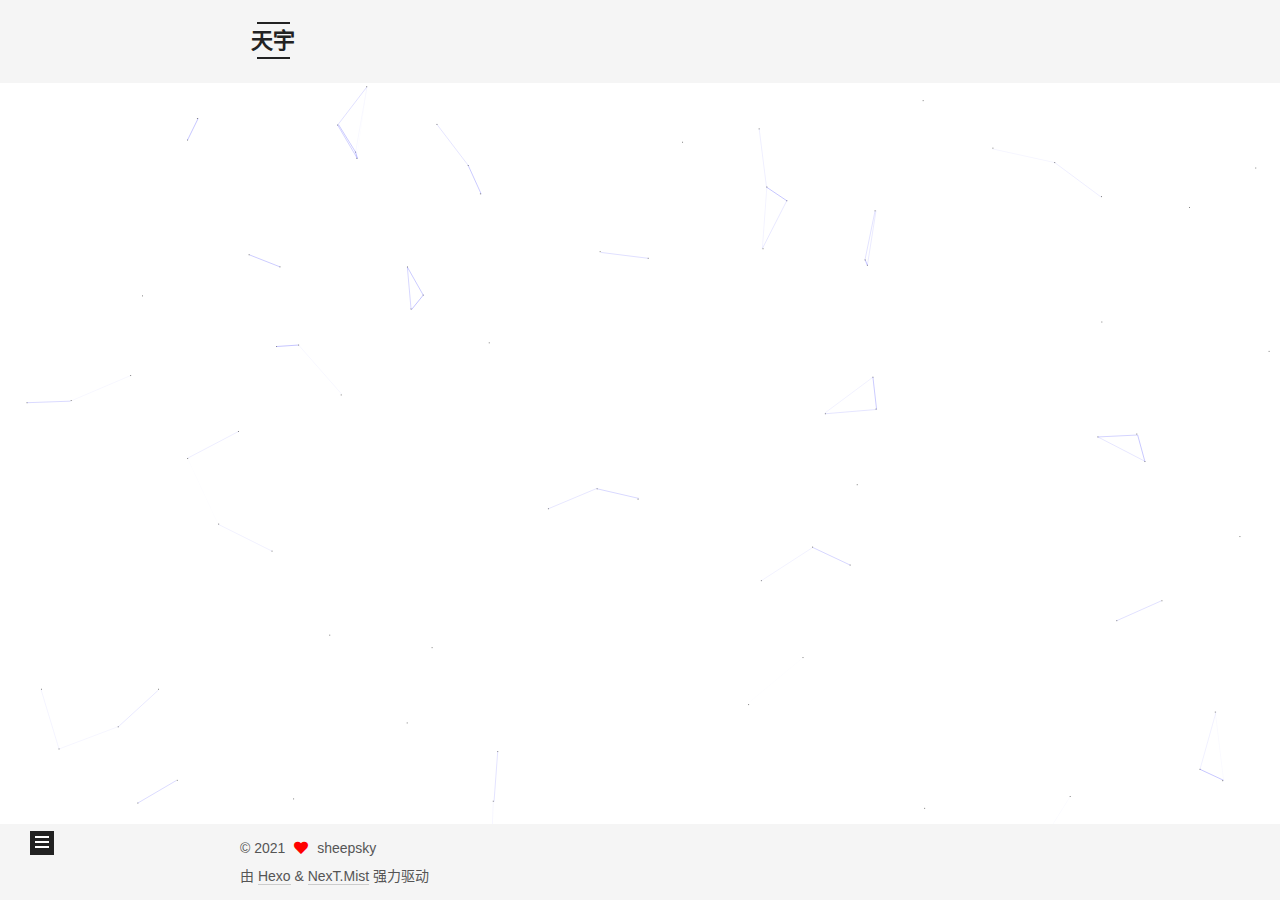
==== commit b96b0e61: "Site updated: 2021-10-03 17:21:30" ====
--- a/about/index.html
+++ b/about/index.html
@@ -17,7 +17,7 @@
 
 <script id="hexo-configurations">
     var NexT = window.NexT || {};
-    var CONFIG = {"hostname":"example.com","root":"/","scheme":"Pisces","version":"7.8.0","exturl":false,"sidebar":{"position":"left","display":"post","padding":18,"offset":12,"onmobile":false},"copycode":{"enable":false,"show_result":false,"style":null},"back2top":{"enable":true,"sidebar":false,"scrollpercent":false},"bookmark":{"enable":false,"color":"#222","save":"auto"},"fancybox":false,"mediumzoom":false,"lazyload":false,"pangu":false,"comments":{"style":"tabs","active":null,"storage":true,"lazyload":false,"nav":null},"algolia":{"hits":{"per_page":10},"labels":{"input_placeholder":"Search for Posts","hits_empty":"We didn't find any results for the search: ${query}","hits_stats":"${hits} results found in ${time} ms"}},"localsearch":{"enable":false,"trigger":"auto","top_n_per_article":1,"unescape":false,"preload":false},"motion":{"enable":true,"async":false,"transition":{"post_block":"fadeIn","post_header":"slideDownIn","post_body":"slideDownIn","coll_header":"slideLeftIn","sidebar":"slideUpIn"}}};
+    var CONFIG = {"hostname":"example.com","root":"/","scheme":"Mist","version":"7.8.0","exturl":false,"sidebar":{"position":"left","display":"post","padding":18,"offset":12,"onmobile":false},"copycode":{"enable":false,"show_result":false,"style":null},"back2top":{"enable":true,"sidebar":false,"scrollpercent":false},"bookmark":{"enable":false,"color":"#222","save":"auto"},"fancybox":false,"mediumzoom":false,"lazyload":false,"pangu":false,"comments":{"style":"tabs","active":null,"storage":true,"lazyload":false,"nav":null},"algolia":{"hits":{"per_page":10},"labels":{"input_placeholder":"Search for Posts","hits_empty":"We didn't find any results for the search: ${query}","hits_stats":"${hits} results found in ${time} ms"}},"localsearch":{"enable":false,"trigger":"auto","top_n_per_article":1,"unescape":false,"preload":false},"motion":{"enable":true,"async":false,"transition":{"post_block":"fadeIn","post_header":"slideDownIn","post_body":"slideDownIn","coll_header":"slideLeftIn","sidebar":"slideUpIn"}}};
   </script>
 
   <meta property="og:type" content="website">
@@ -302,7 +302,7 @@
   </span>
   <span class="author" itemprop="copyrightHolder">sheepsky</span>
 </div>
-  <div class="powered-by">由 <a href="https://hexo.io/" class="theme-link" rel="noopener" target="_blank">Hexo</a> & <a href="https://pisces.theme-next.org/" class="theme-link" rel="noopener" target="_blank">NexT.Pisces</a> 强力驱动
+  <div class="powered-by">由 <a href="https://hexo.io/" class="theme-link" rel="noopener" target="_blank">Hexo</a> & <a href="https://mist.theme-next.org/" class="theme-link" rel="noopener" target="_blank">NexT.Mist</a> 强力驱动
   </div>
 
         
@@ -330,7 +330,7 @@
 <script src="/js/motion.js"></script>
 
 
-<script src="/js/schemes/pisces.js"></script>
+<script src="/js/schemes/muse.js"></script>
 
 
 <script src="/js/next-boot.js"></script>
--- a/css/main.css
+++ b/css/main.css
@@ -1,22 +1,22 @@
 :root {
-  --body-bg-color: #f5f7f9;
-  --content-bg-color: #fff;
+  --body-bg-color: #fff;
+  --content-bg-color: #f5f5f5;
   --card-bg-color: #f5f5f5;
   --text-color: #555;
   --blockquote-color: #666;
   --link-color: #555;
   --link-hover-color: #222;
-  --brand-color: #fff;
-  --brand-hover-color: #fff;
+  --brand-color: #222;
+  --brand-hover-color: #222;
   --table-row-odd-bg-color: #f9f9f9;
   --table-row-hover-bg-color: #f5f5f5;
-  --menu-item-bg-color: #f5f5f5;
-  --btn-default-bg: #fff;
-  --btn-default-color: #555;
-  --btn-default-border-color: #555;
-  --btn-default-hover-bg: #222;
-  --btn-default-hover-color: #fff;
-  --btn-default-hover-border-color: #222;
+  --menu-item-bg-color: #ddd;
+  --btn-default-bg: transparent;
+  --btn-default-color: var(--link-color);
+  --btn-default-border-color: var(--link-color);
+  --btn-default-hover-bg: transparent;
+  --btn-default-hover-color: var(--link-hover-color);
+  --btn-default-hover-border-color: var(--link-hover-color);
 }
 html {
   line-height: 1.15; /* 1 */
@@ -221,7 +221,7 @@
 }
 a,
 span.exturl {
-  border-bottom: 1px solid #999;
+  border-bottom: 1px solid #ccc;
   color: var(--link-color);
   outline: 0;
   text-decoration: none;
@@ -314,7 +314,7 @@
 .btn {
   background: var(--btn-default-bg);
   border: 2px solid var(--btn-default-border-color);
-  border-radius: 2px;
+  border-radius: 0;
   color: var(--btn-default-color);
   display: inline-block;
   font-size: 0.875em;
@@ -921,16 +921,16 @@
 }
 .main-inner {
   margin: 0 auto;
-  width: calc(100% - 20px);
+  width: 700px;
 }
 @media (min-width: 1200px) {
   .main-inner {
-    width: 1160px;
+    width: 800px;
   }
 }
 @media (min-width: 1600px) {
   .main-inner {
-    width: 73%;
+    width: 900px;
   }
 }
 @media (max-width: 767px) {
@@ -943,16 +943,16 @@
 }
 .header-inner {
   margin: 0 auto;
-  width: calc(100% - 20px);
+  width: 700px;
 }
 @media (min-width: 1200px) {
   .header-inner {
-    width: 1160px;
+    width: 800px;
   }
 }
 @media (min-width: 1600px) {
   .header-inner {
-    width: 73%;
+    width: 900px;
   }
 }
 .site-brand-container {
@@ -966,7 +966,7 @@
 }
 .site-meta {
   flex-grow: 1;
-  text-align: center;
+  text-align: left;
 }
 @media (max-width: 767px) {
   .site-meta {
@@ -991,7 +991,7 @@
   margin: 0;
 }
 .site-subtitle {
-  color: #ddd;
+  color: #999;
   font-size: 0.8125em;
   margin: 10px 0;
 }
@@ -1136,22 +1136,22 @@
   display: inline-block;
 }
 .site-author-image {
-  border: 1px solid #eee;
+  border: 2px solid #333;
   display: block;
   margin: 0 auto;
-  max-width: 120px;
+  max-width: 96px;
   padding: 2px;
 }
 .site-author-name {
-  color: var(--text-color);
-  font-weight: 600;
-  margin: 0;
+  color: #f5f5f5;
+  font-weight: normal;
+  margin: 5px 0 0;
   text-align: center;
 }
 .site-description {
   color: #999;
-  font-size: 0.8125em;
-  margin-top: 0;
+  font-size: 1em;
+  margin-top: 5px;
   text-align: center;
 }
 .links-of-author {
@@ -1168,7 +1168,7 @@
 }
 .links-of-author a::before,
 .links-of-author span.exturl::before {
-  background: #90ffff;
+  background: #875828;
   border-radius: 50%;
   content: ' ';
   display: inline-block;
@@ -1246,7 +1246,7 @@
 }
 .sidebar-nav li {
   border-bottom: 1px solid transparent;
-  color: var(--text-color);
+  color: #666;
   cursor: pointer;
   display: inline-block;
   font-size: 0.875em;
@@ -1255,14 +1255,14 @@
   margin-left: 10px;
 }
 .sidebar-nav li:hover {
-  color: #fc6423;
+  color: #f5f5f5;
 }
 .sidebar-nav .sidebar-nav-active {
-  border-bottom-color: #fc6423;
-  color: #fc6423;
+  border-bottom-color: #87daff;
+  color: #87daff;
 }
 .sidebar-nav .sidebar-nav-active:hover {
-  color: #fc6423;
+  color: #87daff;
 }
 .sidebar-panel {
   display: none;
@@ -1291,7 +1291,7 @@
   }
 }
 .sidebar-toggle:hover .toggle-line {
-  background: #fc6423;
+  background: #87daff;
 }
 .post-toc {
   font-size: 0.875em;
@@ -1330,14 +1330,14 @@
   display: block;
 }
 .post-toc .nav .active > a {
-  border-bottom-color: #fc6423;
-  color: #fc6423;
+  border-bottom-color: #87daff;
+  color: #87daff;
 }
 .post-toc .nav .active-current > a {
-  color: #fc6423;
+  color: #87daff;
 }
 .post-toc .nav .active-current > a:hover {
-  color: #fc6423;
+  color: #87daff;
 }
 .site-state {
   display: flex;
@@ -1352,20 +1352,20 @@
   padding: 0 15px;
 }
 .site-state-item:not(:first-child) {
-  border-left: 1px solid #eee;
+  border-left: 1px solid #333;
 }
 .site-state-item a {
   border-bottom: none;
 }
 .site-state-item-count {
   display: block;
-  font-size: 1em;
+  font-size: 1.25em;
   font-weight: 600;
   text-align: center;
 }
 .site-state-item-name {
-  color: #999;
-  font-size: 0.8125em;
+  color: inherit;
+  font-size: 0.875em;
 }
 .footer {
   color: #999;
@@ -1382,16 +1382,16 @@
   box-sizing: border-box;
   margin: 0 auto;
   text-align: center;
-  width: calc(100% - 20px);
+  width: 700px;
 }
 @media (min-width: 1200px) {
   .footer-inner {
-    width: 1160px;
+    width: 800px;
   }
 }
 @media (min-width: 1600px) {
   .footer-inner {
-    width: 73%;
+    width: 900px;
   }
 }
 .languages {
@@ -1489,7 +1489,7 @@
   color: #fff;
   cursor: pointer;
   left: 30px;
-  opacity: 0.6;
+  opacity: 1;
   padding: 0 6px;
   position: fixed;
   transition-property: bottom;
@@ -1500,10 +1500,10 @@
   display: none;
 }
 .back-to-top:hover {
-  color: #fc6423;
+  color: #87daff;
 }
 .back-to-top.back-to-top-on {
-  bottom: 30px;
+  bottom: 19px;
 }
 @media (max-width: 991px) {
   .back-to-top {
@@ -2141,301 +2141,244 @@
 .tag-cloud a:hover {
   color: var(--link-hover-color) !important;
 }
-.header {
-  margin: 0 auto;
-  position: relative;
-  width: calc(100% - 20px);
-}
-@media (min-width: 1200px) {
-  .header {
-    width: 1160px;
-  }
-}
-@media (min-width: 1600px) {
-  .header {
-    width: 73%;
-  }
-}
-@media (max-width: 991px) {
-  .header {
-    width: auto;
-  }
-}
-.header-inner {
-  background: var(--content-bg-color);
-  border-radius: initial;
-  box-shadow: initial;
-  overflow: hidden;
-  padding: 0;
-  position: absolute;
-  top: 0;
-  width: 240px;
-}
-@media (min-width: 1200px) {
-  .header-inner {
-    width: 240px;
-  }
-}
-@media (max-width: 991px) {
-  .header-inner {
-    border-radius: initial;
-    position: relative;
-    width: auto;
-  }
+hr {
+  height: 2px;
+  margin: 20px 0;
+}
+.btn {
+  padding: 0 10px;
+}
+.headband {
+  display: none;
 }
 .main-inner {
-  align-items: flex-start;
-  display: flex;
-  justify-content: space-between;
-  flex-direction: row-reverse;
-}
-@media (max-width: 991px) {
+  padding-bottom: 80px;
+}
+@media (max-width: 767px) {
   .main-inner {
     width: auto;
   }
 }
-.content-wrap {
+.content {
+  padding-top: 80px;
+}
+@media (max-width: 767px) {
+  .content {
+    padding-top: 60px;
+  }
+}
+.pagination {
+  margin: 120px 0 0;
+  text-align: left;
+}
+@media (max-width: 767px) {
+  .pagination {
+    margin: 80px 10px 0;
+    text-align: center;
+  }
+}
+.footer {
   background: var(--content-bg-color);
-  border-radius: initial;
-  box-shadow: initial;
-  box-sizing: border-box;
-  padding: 40px;
-  width: calc(100% - 252px);
-}
-@media (max-width: 991px) {
-  .content-wrap {
-    border-radius: initial;
-    padding: 20px;
-    width: 100%;
-  }
+  color: var(--text-color);
+  padding: 10px 0;
 }
 .footer-inner {
-  padding-left: 260px;
-}
-.back-to-top {
-  left: auto;
-  right: 30px;
-}
-@media (max-width: 991px) {
-  .back-to-top {
-    right: 20px;
-  }
-}
-@media (max-width: 991px) {
+  text-align: left;
+}
+@media (max-width: 767px) {
   .footer-inner {
-    padding-left: 0;
-    padding-right: 0;
+    text-align: center;
     width: auto;
   }
 }
-.site-brand-container {
-  background: #222;
-}
-@media (max-width: 991px) {
-  .site-brand-container {
-    box-shadow: 0 0 16px rgba(0,0,0,0.5);
+.header {
+  background: var(--content-bg-color);
+}
+.header-inner {
+  align-items: center;
+  display: flex;
+  padding: 20px 0;
+}
+@media (max-width: 767px) {
+  .header-inner {
+    display: block;
+    padding: 10px 0;
+    width: auto;
   }
 }
 .site-meta {
-  padding: 20px 0;
-}
-.brand {
-  padding: 0;
+  line-height: normal;
+}
+.site-meta .brand {
+  padding: 2px 1px;
+}
+@media (max-width: 767px) {
+  .site-meta .brand {
+    display: block;
+  }
+}
+.site-meta .site-title {
+  font-weight: bolder;
+}
+.logo-line-before,
+.logo-line-after {
+  display: block;
+  margin: 0 auto;
+  overflow: hidden;
+  width: 75%;
+}
+@media (max-width: 767px) {
+  .logo-line-before,
+  .logo-line-after {
+    display: none;
+  }
+}
+.logo-line-before i,
+.logo-line-after i {
+  background: var(--brand-color);
+  display: block;
+  height: 2px;
+  position: relative;
+}
+.use-motion .logo-line-before i {
+  left: -100%;
+}
+.use-motion .logo-line-after i {
+  right: -100%;
 }
 .site-subtitle {
-  margin: 10px 10px 0;
-}
-.custom-logo-image {
-  margin-top: 20px;
-}
-@media (max-width: 991px) {
-  .custom-logo-image {
-    display: none;
-  }
-}
-@media (min-width: 768px) and (max-width: 991px) {
-  .site-nav-toggle,
-  .site-nav-right {
-    display: flex;
-    flex-direction: column;
-    justify-content: center;
-  }
-}
-.site-nav-toggle .toggle,
-.site-nav-right .toggle {
-  color: #fff;
-}
-.site-nav-toggle .toggle .toggle-line,
-.site-nav-right .toggle .toggle-line {
-  background: #fff;
-}
-@media (min-width: 768px) and (max-width: 991px) {
+  display: none;
+}
+.site-nav {
+  flex-grow: 1;
+}
+@media (max-width: 767px) {
   .site-nav {
-    display: none;
-  }
+    padding: 10px 10px 0;
+  }
+}
+.menu {
+  margin: 0;
 }
 .menu .menu-item {
-  display: block;
   margin: 0;
+}
+@media (max-width: 767px) {
+  .menu .menu-item {
+    margin-top: 5px;
+  }
 }
 .menu .menu-item a,
 .menu .menu-item span.exturl {
-  padding: 5px 20px;
-  position: relative;
+  border-radius: 2px;
+  padding: 0 10px;
+  transition-property: background;
+}
+@media (max-width: 767px) {
+  .menu .menu-item a,
+  .menu .menu-item span.exturl {
+    text-align: left;
+  }
+}
+.menu .menu-item .badge {
+  background: #fff;
+  border-radius: 10px;
+  color: #555;
+  padding: 1px 4px;
+  text-shadow: 1px 1px 0 rgba(0,0,0,0.1);
+}
+.posts-expand.index .post-title,
+.posts-expand.index .post-meta {
   text-align: left;
-  transition-property: background-color;
-}
-@media (max-width: 991px) {
-  .menu .menu-item.menu-item-search {
-    display: none;
-  }
-}
-.menu .menu-item .badge {
+}
+@media (max-width: 767px) {
+  .posts-expand.index .post-title,
+  .posts-expand.index .post-meta {
+    text-align: center;
+  }
+}
+.posts-expand.index .post-meta {
+  margin: 5px 0 20px 0;
+}
+.posts-expand .post-eof {
+  display: none;
+}
+.posts-expand .post-block:not(:first-child) {
+  margin-top: 120px;
+}
+.posts-expand .post-title,
+.posts-expand .post-meta {
+  text-align: center;
+}
+.posts-expand .post-body img {
+  margin-left: 0;
+}
+.posts-expand .post-tags {
+  text-align: left;
+}
+.posts-expand .post-tags a {
+  background: #f5f5f5;
+  border-bottom: none;
+  padding: 1px 5px;
+}
+.posts-expand .post-tags a:hover {
   background: #ccc;
-  border-radius: 10px;
-  color: #fff;
-  float: right;
-  padding: 2px 5px;
-  text-shadow: 1px 1px 0 rgba(0,0,0,0.1);
-  vertical-align: middle;
-}
-.main-menu .menu-item-active a::after {
-  background: #bbb;
-  border-radius: 50%;
-  content: ' ';
-  height: 6px;
-  margin-top: -3px;
-  position: absolute;
-  right: 15px;
-  top: 50%;
-  width: 6px;
-}
-.sub-menu {
-  background: var(--content-bg-color);
-  border-bottom: 1px solid #ddd;
-  margin: 0;
-  padding: 6px 0;
-}
-.sub-menu .menu-item {
-  display: inline-block;
-}
-.sub-menu .menu-item a,
-.sub-menu .menu-item span.exturl {
-  background: transparent;
-  margin: 5px 10px;
-  padding: initial;
-}
-.sub-menu .menu-item a:hover,
-.sub-menu .menu-item span.exturl:hover {
-  background: transparent;
-  color: #fc6423;
-}
-.sub-menu .menu-item-active a {
-  border-bottom-color: #fc6423;
-  color: #fc6423;
-}
-.sub-menu .menu-item-active a:hover {
-  border-bottom-color: #fc6423;
-}
-.sidebar {
-  background: var(--body-bg-color);
-  box-shadow: none;
-  margin-top: 100%;
-  position: static;
-  width: 240px;
-}
-@media (max-width: 991px) {
-  .sidebar {
-    display: none;
-  }
-}
-.sidebar-toggle {
-  display: none;
-}
-.sidebar-inner {
-  background: var(--content-bg-color);
-  border-radius: initial;
-  box-shadow: initial;
-  box-sizing: border-box;
-  color: var(--text-color);
-  width: 240px;
-  opacity: 0;
-}
-.sidebar-inner.affix {
-  position: fixed;
-  top: 12px;
-}
-.sidebar-inner.affix-bottom {
-  position: absolute;
-}
-.site-state-item {
-  padding: 0 10px;
-}
-.sidebar-button {
-  border-bottom: 1px dotted #ccc;
-  border-top: 1px dotted #ccc;
-  margin-top: 10px;
-  text-align: center;
-}
-.sidebar-button a {
-  border: 0;
-  color: #fc6423;
-  display: block;
-}
-.sidebar-button a:hover {
+}
+.posts-expand .post-nav {
+  margin-top: 40px;
+}
+.post-button {
+  margin-top: 20px;
+  text-align: left;
+}
+.post-button .btn {
   background: none;
   border: 0;
-  color: #e34603;
-}
-.sidebar-button a:hover .fa,
-.sidebar-button a:hover .fab,
-.sidebar-button a:hover .far,
-.sidebar-button a:hover .fas {
-  color: #e34603;
-}
-.links-of-author {
-  display: flex;
-  flex-wrap: wrap;
-  margin-top: 10px;
-  justify-content: center;
-}
-.links-of-author-item {
-  margin: 5px 0 0;
-  width: 50%;
-}
-.links-of-author-item a,
-.links-of-author-item span.exturl {
+  border-bottom: 2px solid var(--btn-default-border-color);
+  padding: 0;
+  transition-property: border;
+}
+.post-button .btn:hover {
+  border-bottom-color: var(--btn-default-hover-border-color);
+}
+.sidebar {
+  left: -320px;
+}
+.sidebar.sidebar-active {
+  left: 0;
+}
+.sidebar {
+  width: 320px;
+  z-index: 1200;
+  transition-delay: 0s;
+  transition-duration: 0.2s;
+  transition-timing-function: ease-out;
+}
+.sidebar a,
+.sidebar span.exturl {
+  border-bottom-color: #555;
+  color: #999;
+}
+.sidebar a:hover,
+.sidebar span.exturl:hover {
+  border-bottom-color: #eee;
+  color: #eee;
+}
+.links-of-blogroll-item {
+  padding: 2px 10px;
+}
+.links-of-blogroll-item a,
+.links-of-blogroll-item span.exturl {
   box-sizing: border-box;
   display: inline-block;
-  margin-bottom: 0;
-  margin-right: 0;
-  max-width: 216px;
+  max-width: 280px;
   overflow: hidden;
-  padding: 0 5px;
   text-overflow: ellipsis;
   white-space: nowrap;
 }
-.links-of-author-item a,
-.links-of-author-item span.exturl {
-  border-bottom: none;
-  display: block;
-  text-decoration: none;
-}
-.links-of-author-item a::before,
-.links-of-author-item span.exturl::before {
-  display: none;
-}
-.links-of-author-item a:hover,
-.links-of-author-item span.exturl:hover {
-  background: var(--body-bg-color);
-  border-radius: 4px;
-}
-.links-of-author-item .fa,
-.links-of-author-item .fab,
-.links-of-author-item .far,
-.links-of-author-item .fas {
-  margin-right: 2px;
-}
-.links-of-blogroll-item {
-  padding: 0;
-}
+.sub-menu {
+  margin: 10px 0;
+}
+.sub-menu .menu-item {
+  display: inline-block;
+}
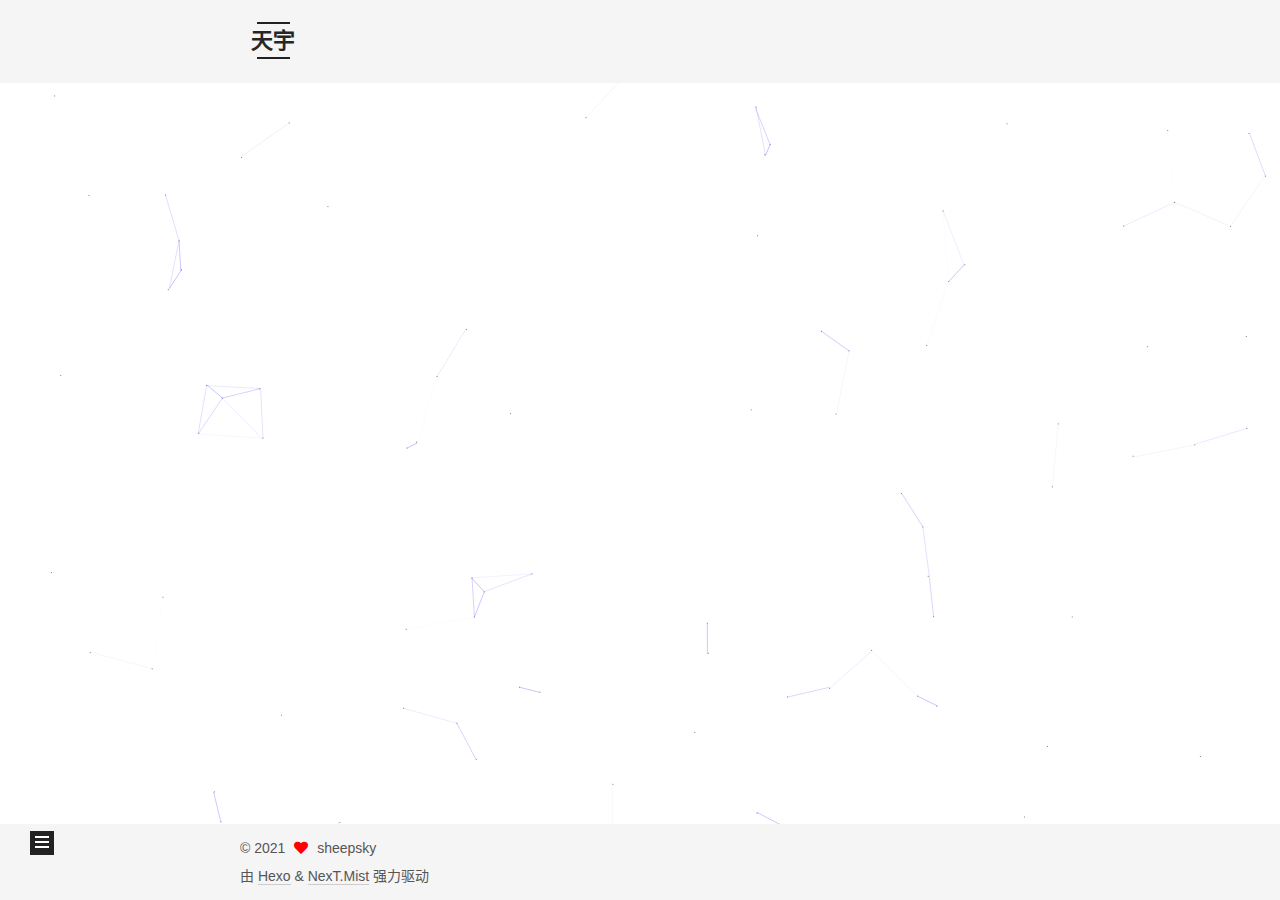
==== commit 65bbd131: "Site updated: 2021-10-03 17:38:59" ====
--- a/about/index.html
+++ b/about/index.html
@@ -268,7 +268,7 @@
       <div class="site-state-item site-state-posts">
           <a href="/archives/">
         
-          <span class="site-state-item-count">1</span>
+          <span class="site-state-item-count">2</span>
           <span class="site-state-item-name">日志</span>
         </a>
       </div>
